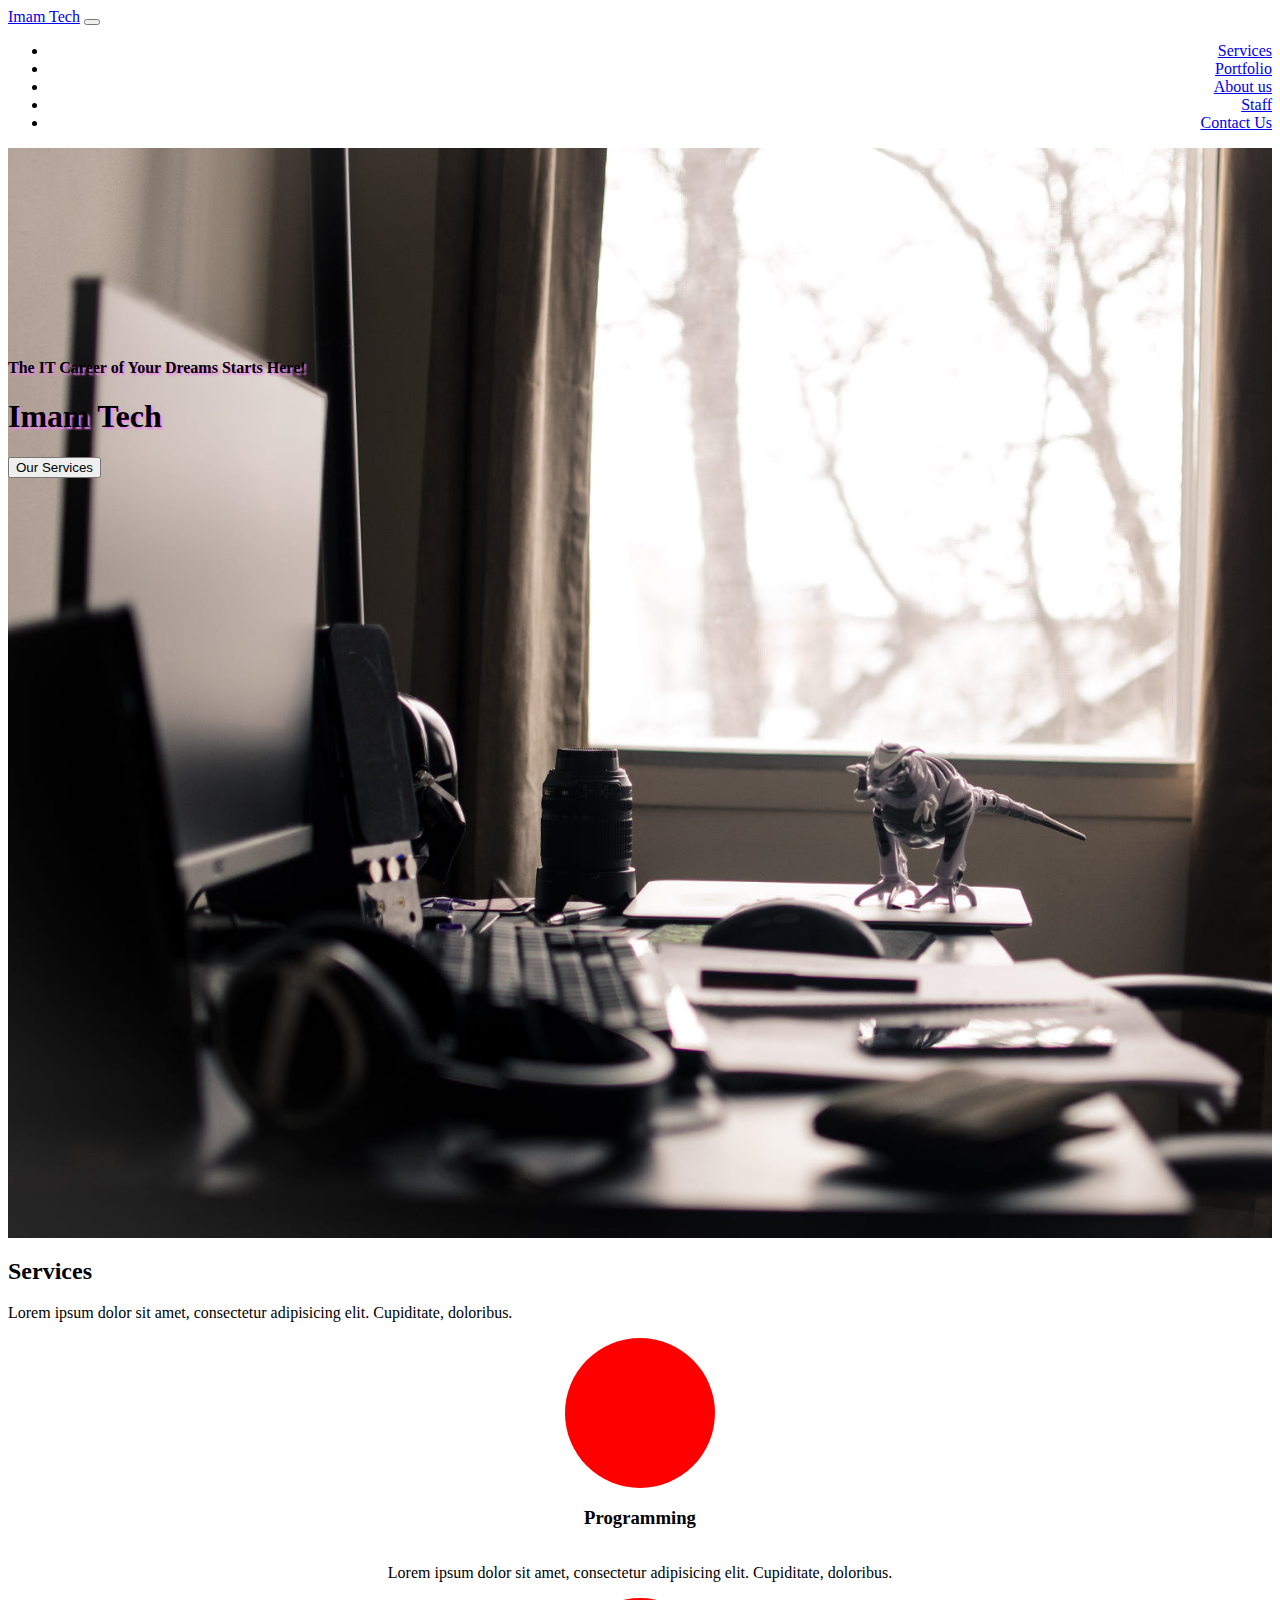
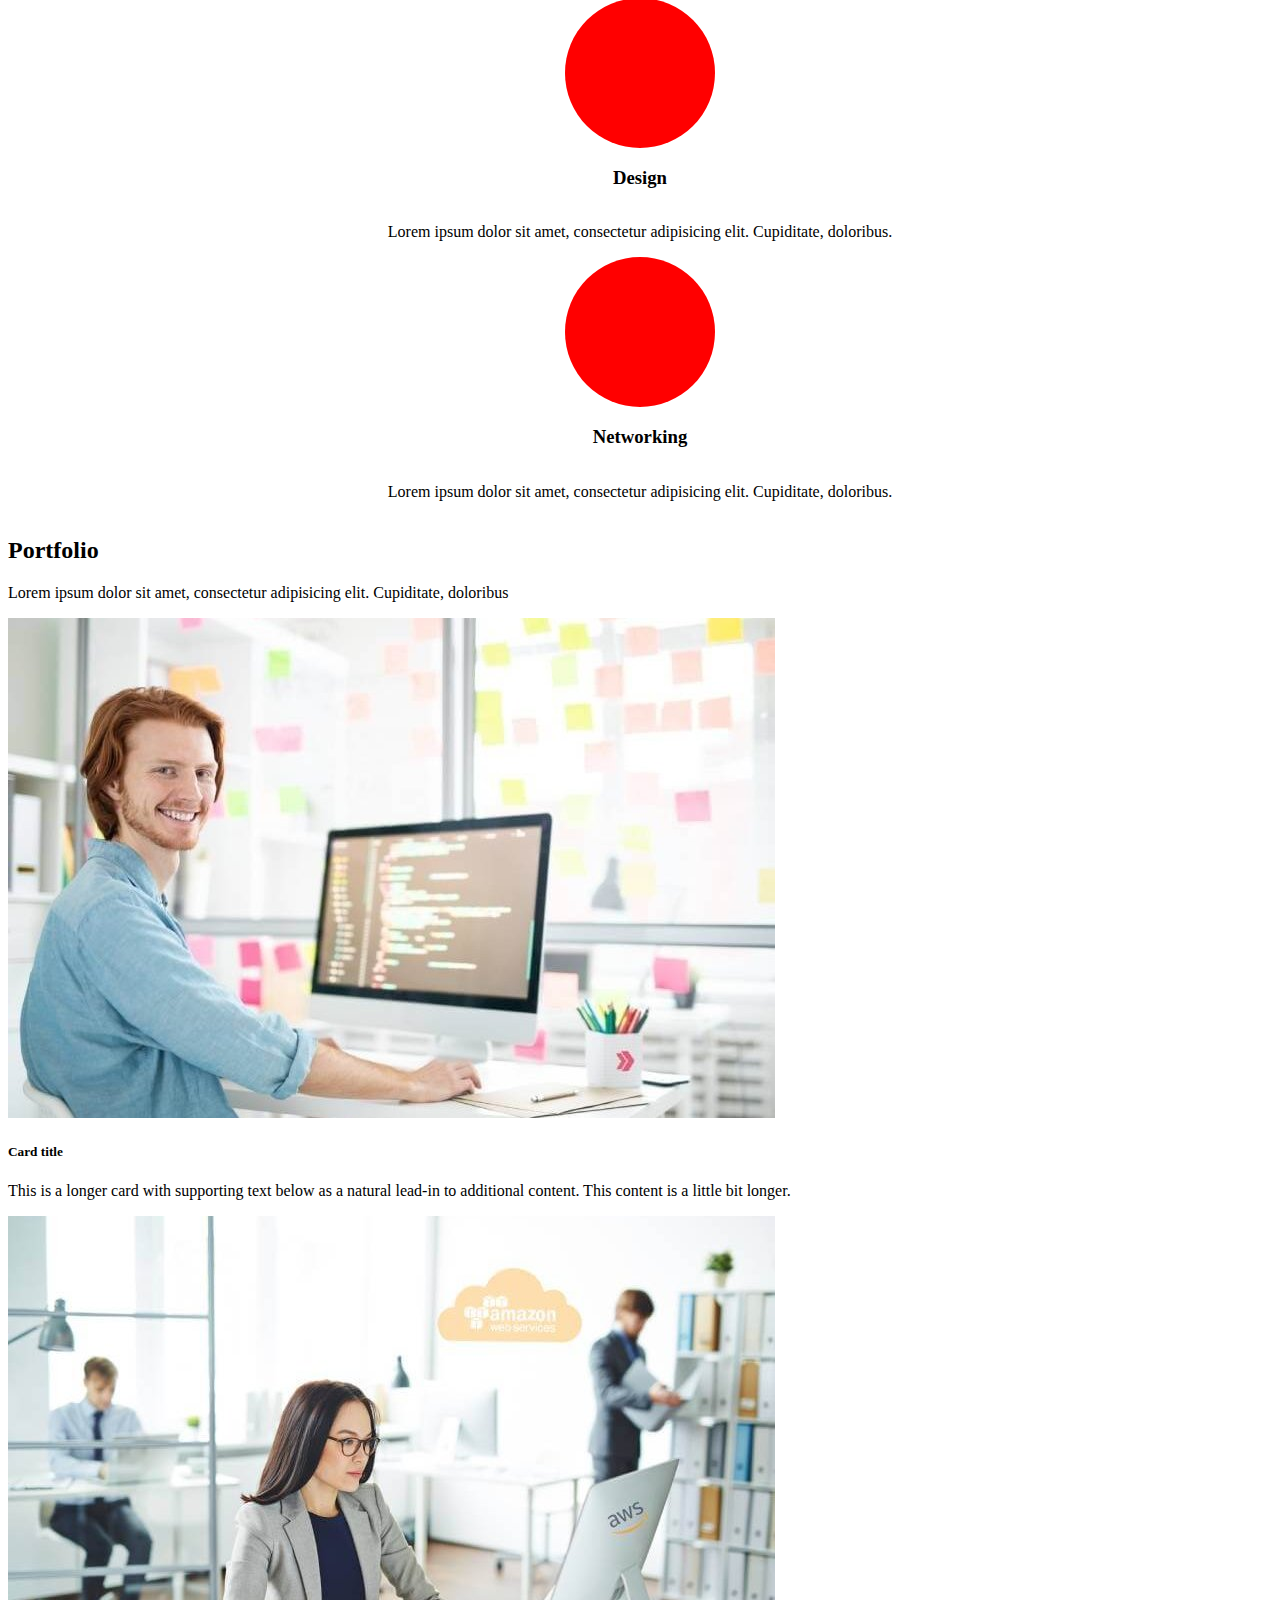
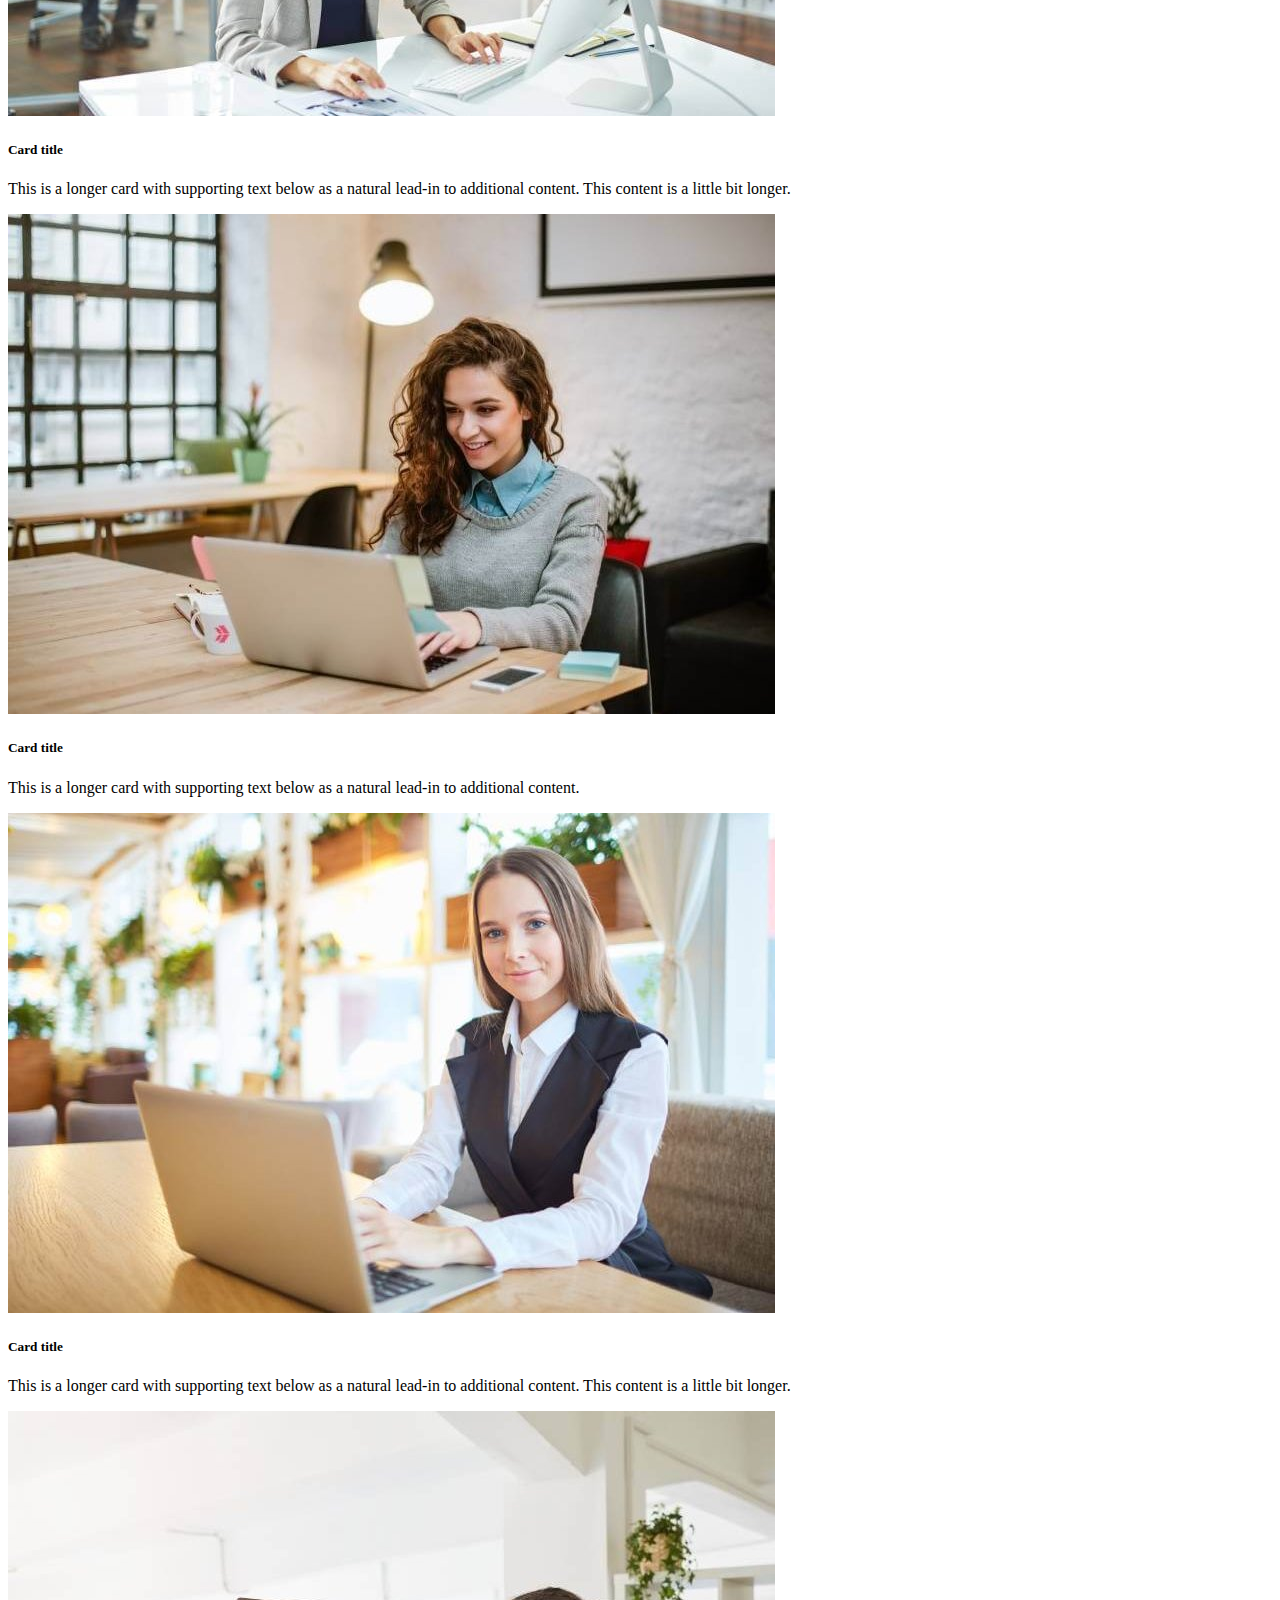
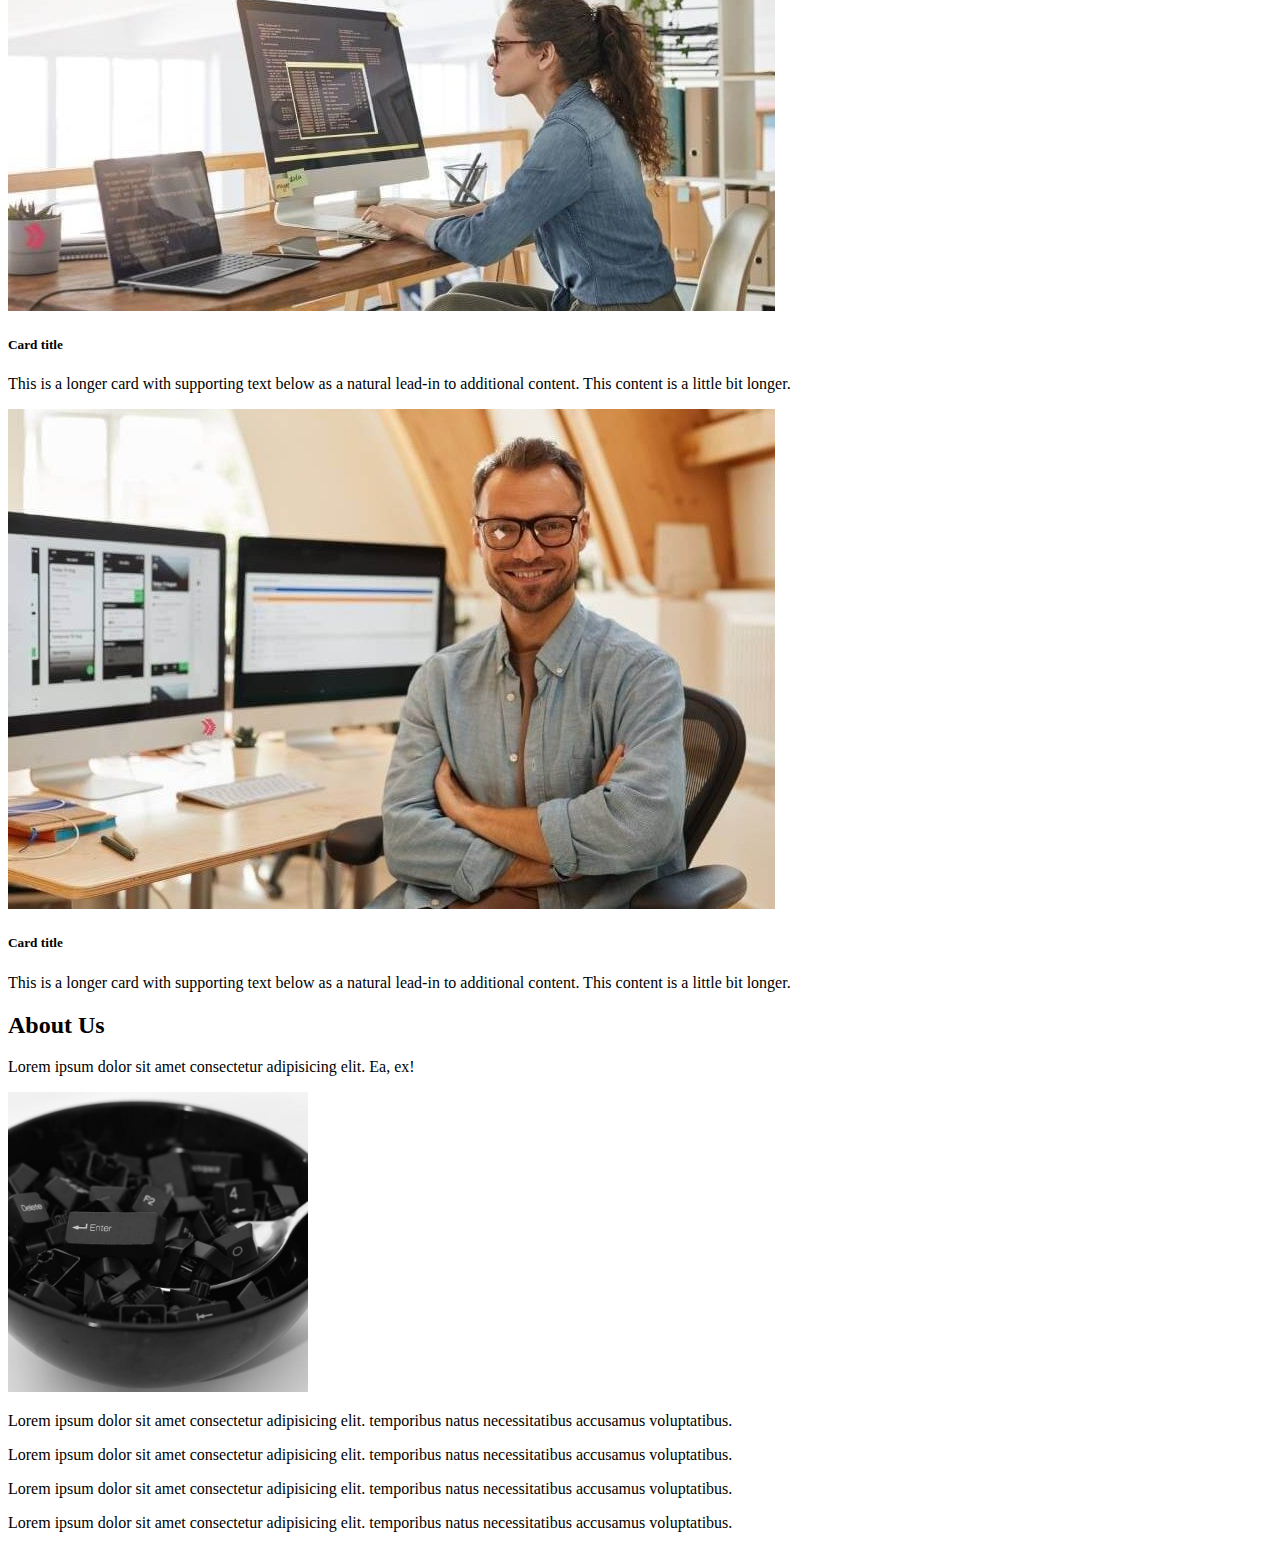
==== bootstrap.html @ b35d10e6 "updated" ====
<!DOCTYPE html>
<html lang="en">
  <head>
    <meta charset="UTF-8" />
    <meta http-equiv="X-UA-Compatible" content="IE=edge" />
    <meta name="viewport" content="width=device-width, initial-scale=1.0" />
    <title>Imam Tech</title>
    <!-- bootstrap link -->
    <link
      href="https://cdn.jsdelivr.net/npm/bootstrap@5.0.0-beta3/dist/css/bootstrap.min.css"
      rel="stylesheet"
      integrity="sha384-eOJMYsd53ii+scO/bJGFsiCZc+5NDVN2yr8+0RDqr0Ql0h+rP48ckxlpbzKgwra6"
      crossorigin="anonymous"
    />
    <!-- fontawesome link -->
    <link
      rel="stylesheet"
      href="https://pro.fontawesome.com/releases/v5.10.0/css/all.css"
      integrity="sha384-AYmEC3Yw5cVb3ZcuHtOA93w35dYTsvhLPVnYs9eStHfGJvOvKxVfELGroGkvsg+p"
      crossorigin="anonymous"
    />
    <link rel="stylesheet" href="style.css" />
  </head>
  <body>
    <!-- navbar -->
    <nav
      class="navbar navbar-expand-lg navbar-dark bg-dark shadow-lg fixed-top"
    >
      <div class="container">
        <a class="navbar-brand" href="#">Imam Tech</a>
        <button
          class="navbar-toggler"
          type="button"
          data-bs-toggle="collapse"
          data-bs-target="#navbarText"
          aria-controls="navbarText"
          aria-expanded="false"
          aria-label="Toggle navigation"
        >
          <span class="navbar-toggler-icon"></span>
        </button>
        <div class="collapse navbar-collapse text-right" id="navbarText">
          <ul class="navbar-nav ms-auto mb-2 mb-lg-0">
            <li class="nav-item">
              <a class="nav-link" href="#services">Services</a>
            </li>
            <li class="nav-item">
              <a class="nav-link" href="#portfolio">Portfolio</a>
            </li>
            <li class="nav-item">
              <a class="nav-link" href="#aboutus">About us</a>
            </li>
            <li class="nav-item">
              <a class="nav-link" href="#staff">Staff</a>
            </li>
            <li class="nav-item">
              <a class="nav-link" href="#contact">Contact Us</a>
            </li>
          </ul>
        </div>
      </div>
    </nav>

    <!-- main section -->
    <div class="container-fluid main-page">
      <div class="container text-center">
        <h4 class="display-6">The IT Career of Your Dreams Starts Here!</h4>
        <h1 class="display-1">Imam Tech</h1>
        <a href="#services">
          <button type="button" class="btn btn-danger">Our Services</button>
        </a>
      </div>
    </div>

    <!-- services -->
    <div class="container-fluid pb-5 pt-5">
      <div class="container text-center">
        <h2 class="display-2" id="services">Services</h2>
        <p>
          Lorem ipsum dolor sit amet, consectetur adipisicing elit. Cupiditate,
          doloribus.
        </p>

        <div class="row pt-4">
          <div class="col-md-4 centered">
            <span class="circle"><i class="fas fa-code fa-5x"></i> </span>
            <h3 class="pt-4">Programming</h3>
            <p>
              Lorem ipsum dolor sit amet, consectetur adipisicing elit.
              Cupiditate, doloribus.
            </p>
          </div>
          <div class="col-md-4 centered">
            <span class="circle"><i class="fas fa-palette fa-5x"></i> </span>
            <h3 class="pt-4">Design</h3>
            <p>
              Lorem ipsum dolor sit amet, consectetur adipisicing elit.
              Cupiditate, doloribus.
            </p>
          </div>
          <div class="col-md-4 centered">
            <span class="circle"
              ><i class="fas fa-network-wired fa-5x"></i>
            </span>
            <h3 class="pt-4">Networking</h3>
            <p>
              Lorem ipsum dolor sit amet, consectetur adipisicing elit.
              Cupiditate, doloribus.
            </p>
          </div>
        </div>
      </div>
    </div>
    <!-- portfolio -->
    <div class="container-fluid pt-5 pb-5 bg-light">
    <div class="container text-center">
        <h2 class="display-3">Portfolio</h2>
        <p>Lorem ipsum dolor sit amet, consectetur adipisicing elit.
            Cupiditate, doloribus</p>
        
      <div class="row row-cols-1 row-cols-md-3 g-4">
        <div class="col">
          <div class="card">
            <img src="./img/project1.png" class="card-img-top" alt="..." />
            <div class="card-body">
              <h5 class="card-title">Card title</h5>
              <p class="card-text">
                This is a longer card with supporting text below as a natural
                lead-in to additional content. This content is a little bit
                longer.
              </p>
            </div>
          </div>
        </div>
        <div class="col">
          <div class="card">
            <img src="./img/project2.png" class="card-img-top" alt="..." />
            <div class="card-body">
              <h5 class="card-title">Card title</h5>
              <p class="card-text">
                This is a longer card with supporting text below as a natural
                lead-in to additional content. This content is a little bit
                longer.
              </p>
            </div>
          </div>
        </div>
        <div class="col">
          <div class="card">
            <img src="./img/project3.png" class="card-img-top" alt="..." />
            <div class="card-body">
              <h5 class="card-title">Card title</h5>
              <p class="card-text">
                This is a longer card with supporting text below as a natural
                lead-in to additional content.
              </p>
            </div>
          </div>
        </div>
        <div class="col">
          <div class="card">
            <img src="./img/project4.png" class="card-img-top" alt="..." />
            <div class="card-body">
              <h5 class="card-title">Card title</h5>
              <p class="card-text">
                This is a longer card with supporting text below as a natural
                lead-in to additional content. This content is a little bit
                longer.
              </p>
            </div>
          </div>
        </div>
        <div class="col">
          <div class="card">
            <img src="./img/project5.png" class="card-img-top" alt="..." />
            <div class="card-body">
              <h5 class="card-title">Card title</h5>
              <p class="card-text">
                This is a longer card with supporting text below as a natural
                lead-in to additional content. This content is a little bit
                longer.
              </p>
            </div>
          </div>
        </div>
        <div class="col">
          <div class="card">
            <img src="./img/project6.png" class="card-img-top" alt="..." />
            <div class="card-body">
              <h5 class="card-title">Card title</h5>
              <p class="card-text">
                This is a longer card with supporting text below as a natural
                lead-in to additional content. This content is a little bit
                longer.
              </p>
            </div>
          </div>
        </div>
      </div>
    </div>
    <!-- About Us -->
    <div class="container-fluid">
        <div class="container">
            <h2 class="text-center">About Us</h2>
            <p class="text-center">Lorem ipsum dolor sit amet consectetur adipisicing elit. Ea, ex!</p>
    <div class="clearfix">
        <img src="./img/aboutus.png" class="col-md-6 float-md-end about-img" width="300px" height="300px" alt="...">
        <p class="card-text">Lorem ipsum dolor sit amet consectetur adipisicing elit.
             temporibus natus necessitatibus accusamus voluptatibus.</p>
        <p class="card-text">Lorem ipsum dolor sit amet consectetur adipisicing elit.
                temporibus natus necessitatibus accusamus voluptatibus.</p>
        <p class="card-text">Lorem ipsum dolor sit amet consectetur adipisicing elit.
                    temporibus natus necessitatibus accusamus voluptatibus.</p>
        <p class="card-text">Lorem ipsum dolor sit amet consectetur adipisicing elit.
                        temporibus natus necessitatibus accusamus voluptatibus.</p>
        
         
        </div>
    </div>
    </div>
    <!-- Staff -->

    <!-- Contact Us -->

    <!-- bootstrap script -->
    <script
      src="https://cdn.jsdelivr.net/npm/bootstrap@5.0.0-beta3/dist/js/bootstrap.bundle.min.js"
      integrity="sha384-JEW9xMcG8R+pH31jmWH6WWP0WintQrMb4s7ZOdauHnUtxwoG2vI5DkLtS3qm9Ekf"
      crossorigin="anonymous"
    ></script>
  </body>
</html>
---- style.css ----
.main-page {
    background-image: url("./img/banner.png");
    background-size: cover;
    background-repeat: no-repeat;
    position: center;
    height: 100vh;
    padding-top: 15%;
    text-shadow: 2px 2px 2px violet;
}
    
.collapse, .navbar-collapse {
    text-align: right;
}

.circle {
    border-radius: 50%;
    background-color: red;
    width: 150px;
    height: 150px;
    display: flex;

    color: white;
    justify-content: center;
    align-items: center;
}

.centered {
    display: flex;
    justify-content: center;
    align-items: center;
    flex-direction: column;
}

.about-img {
    object-fit: cover;
}
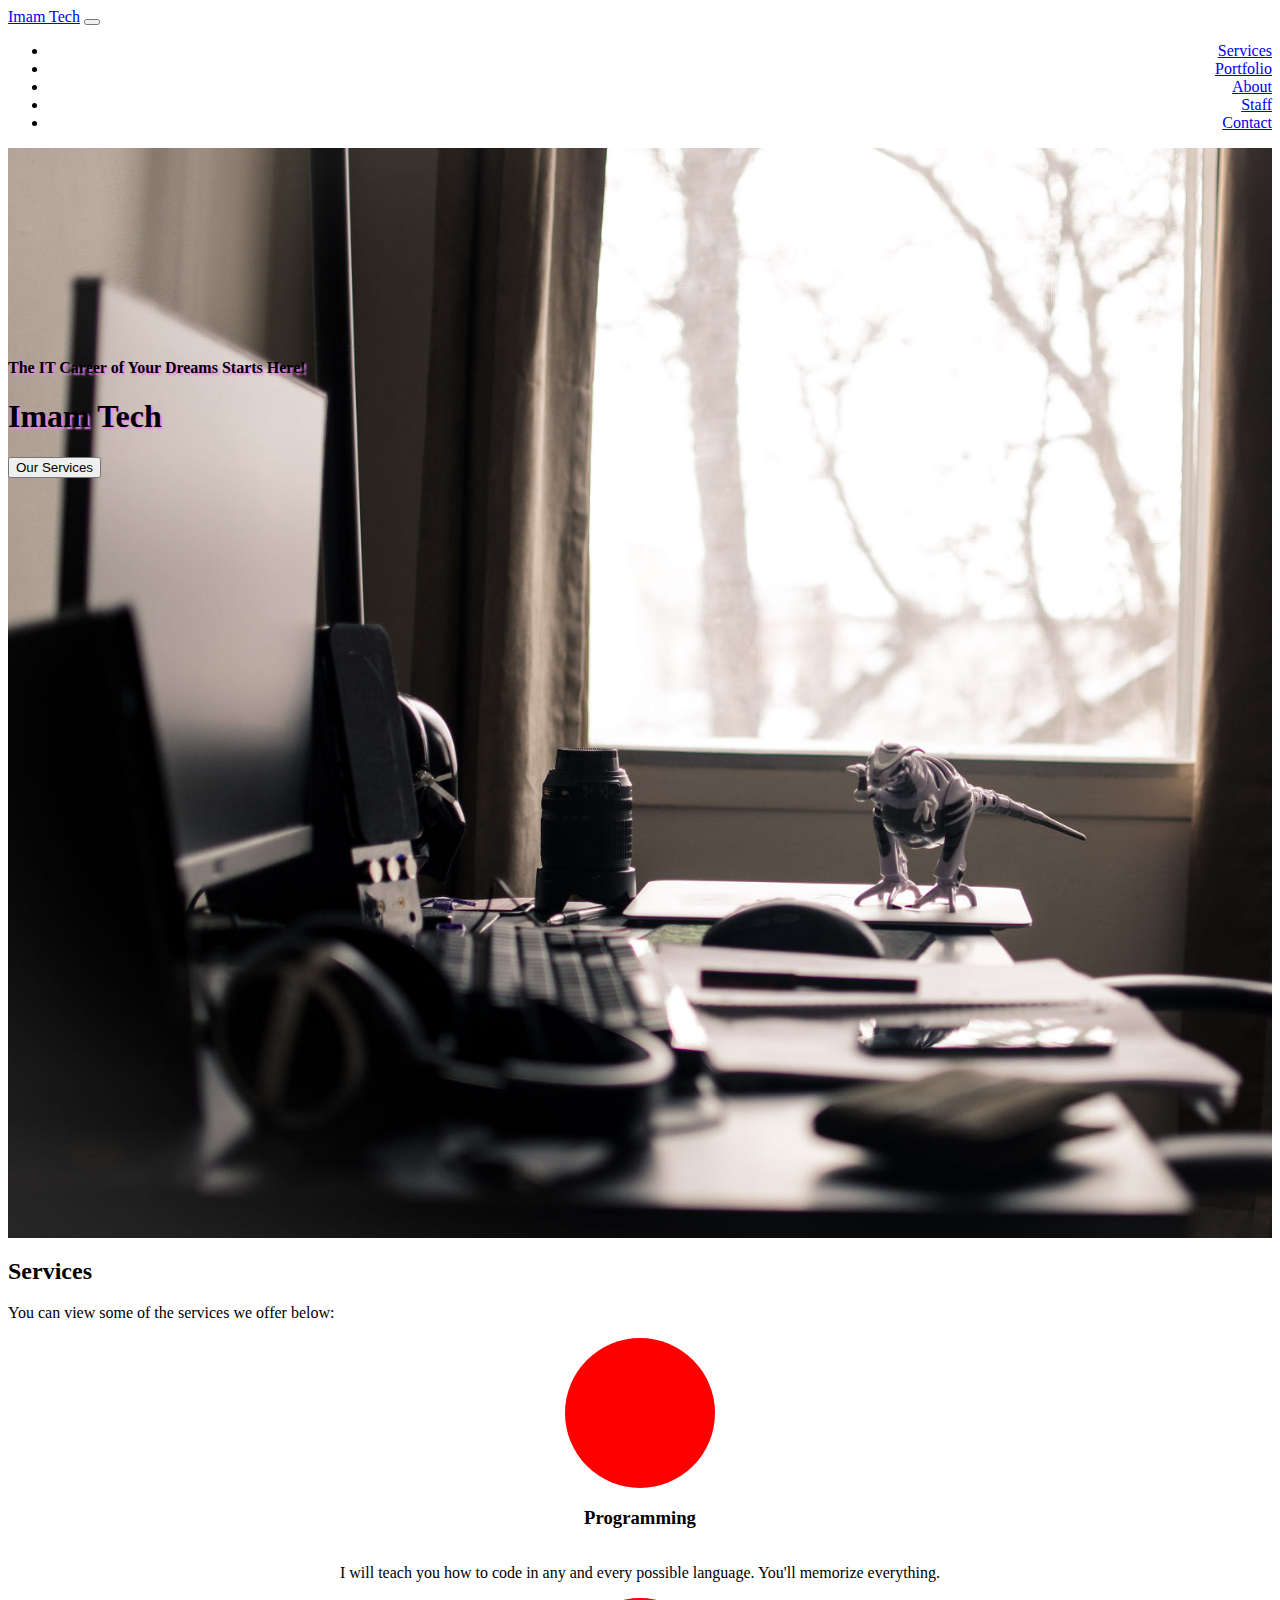
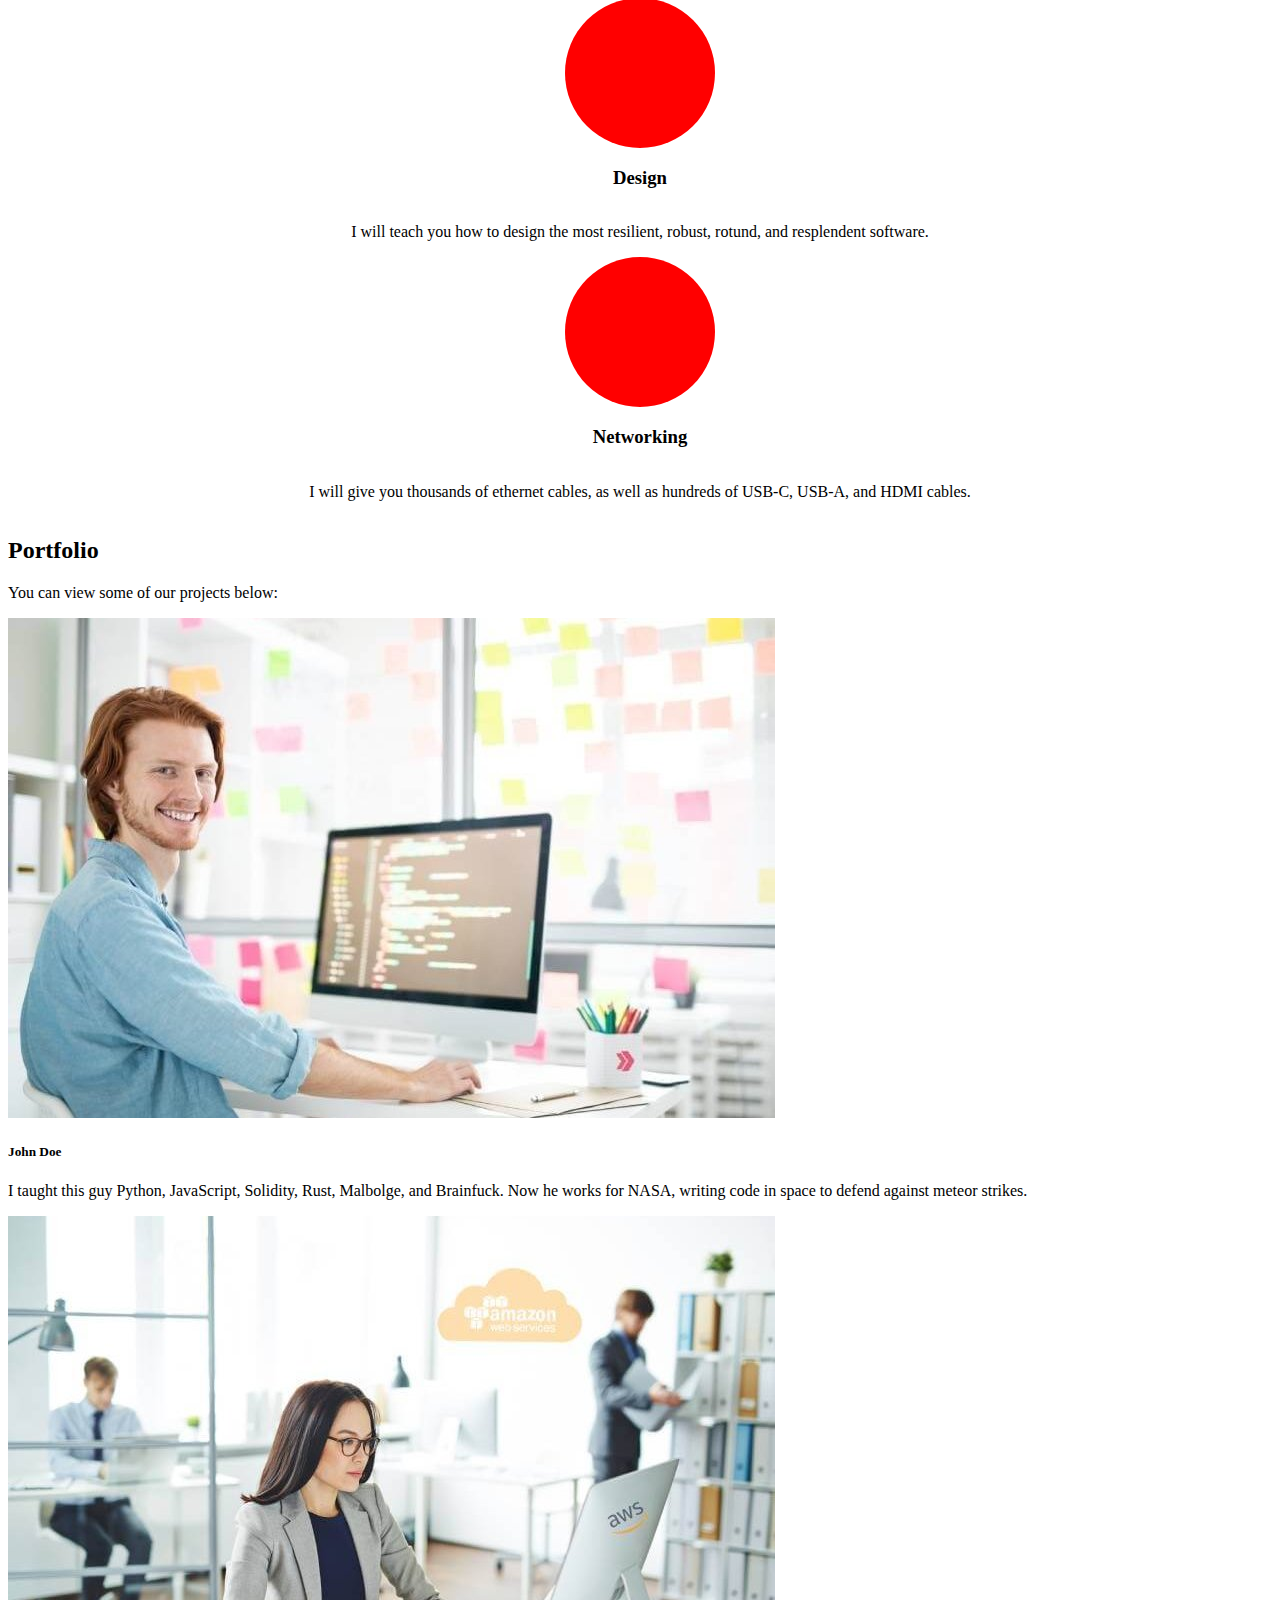
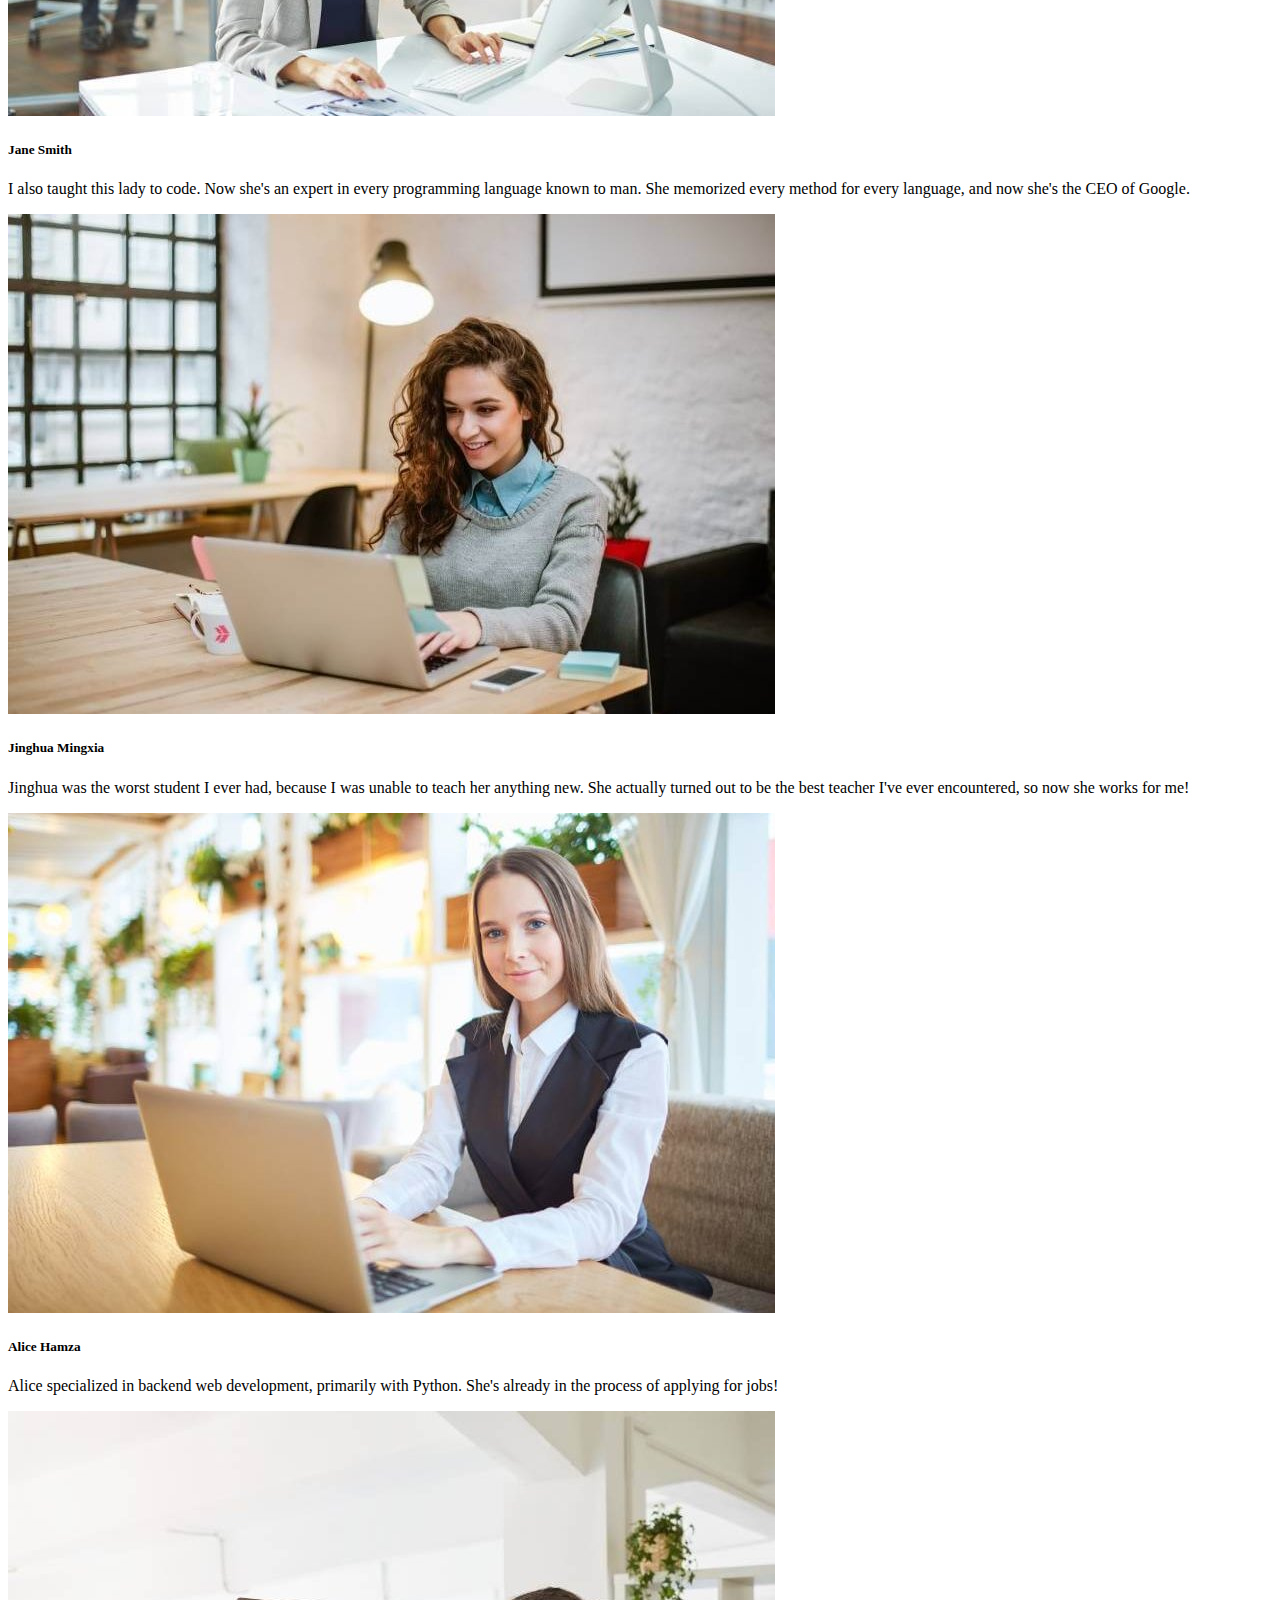
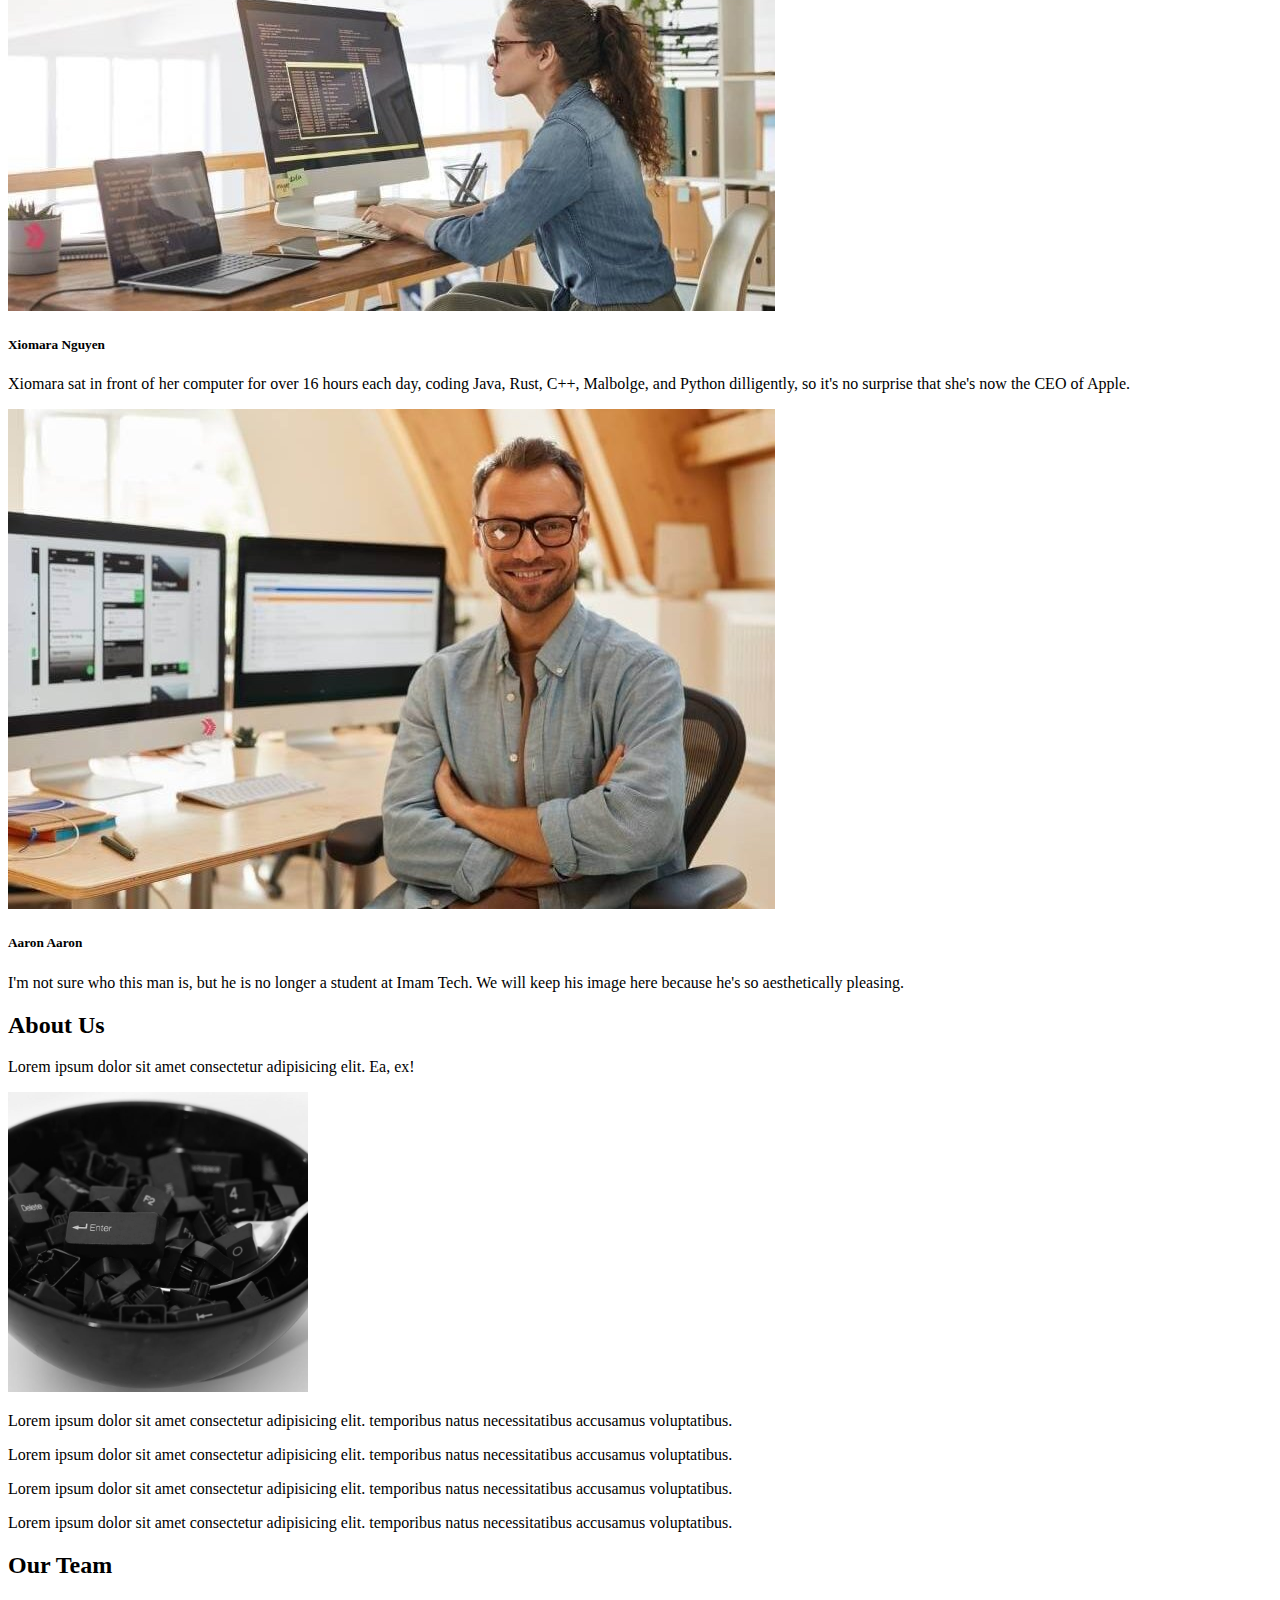
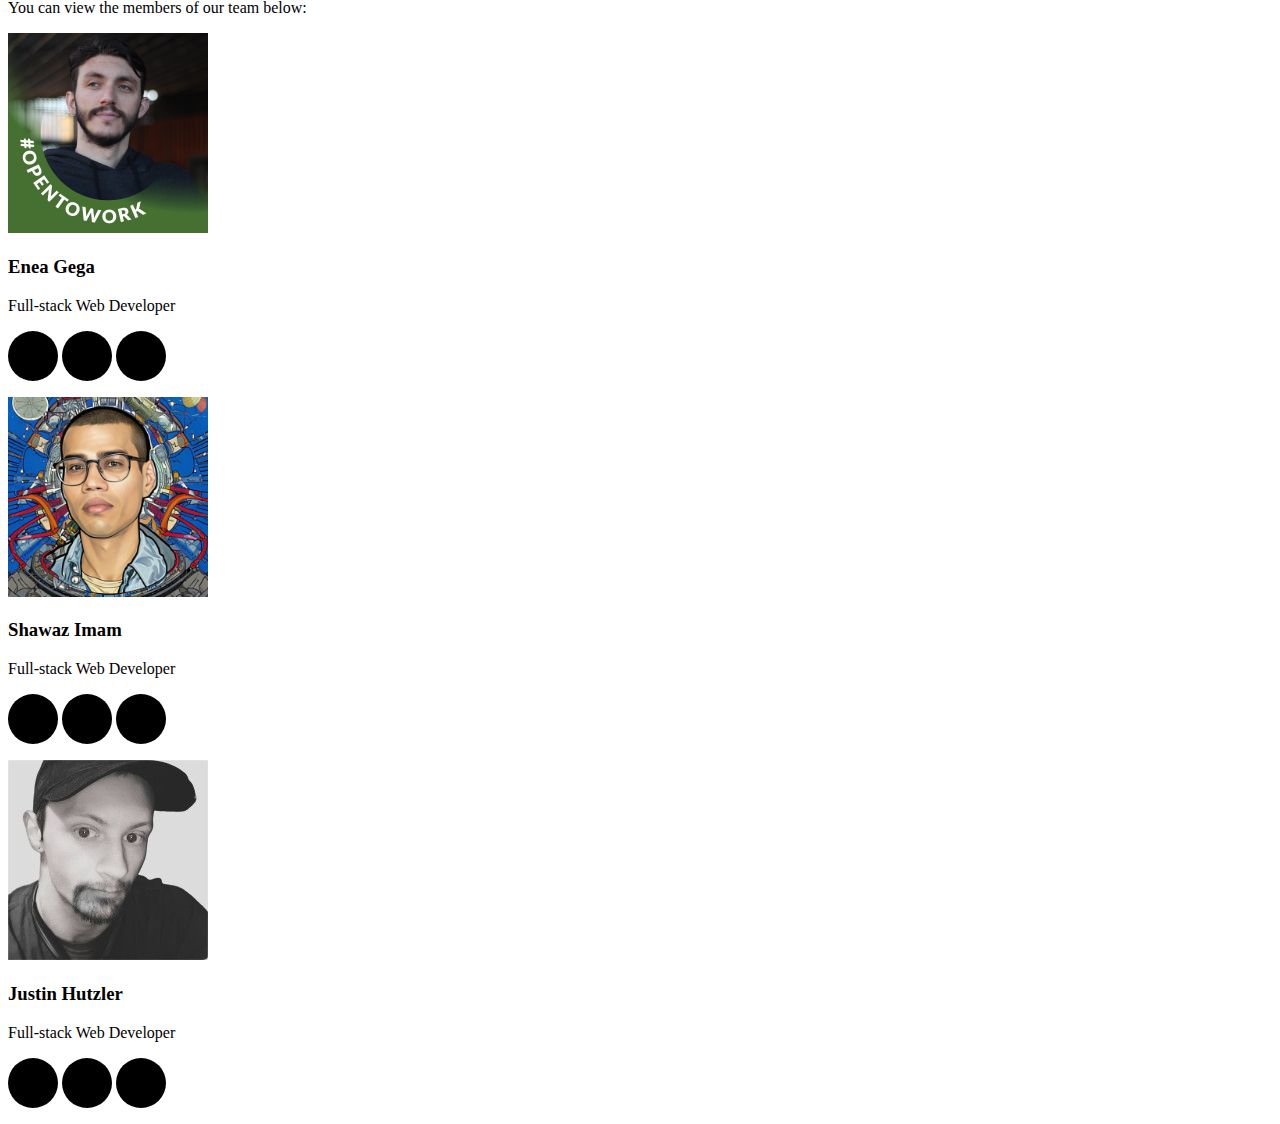
==== commit 4038d801: "almost done" ====
--- a/bootstrap.html
+++ b/bootstrap.html
@@ -11,21 +11,20 @@
       rel="stylesheet"
       integrity="sha384-eOJMYsd53ii+scO/bJGFsiCZc+5NDVN2yr8+0RDqr0Ql0h+rP48ckxlpbzKgwra6"
       crossorigin="anonymous"
-    />
+      />
     <!-- fontawesome link -->
     <link
       rel="stylesheet"
       href="https://pro.fontawesome.com/releases/v5.10.0/css/all.css"
       integrity="sha384-AYmEC3Yw5cVb3ZcuHtOA93w35dYTsvhLPVnYs9eStHfGJvOvKxVfELGroGkvsg+p"
       crossorigin="anonymous"
-    />
+      />
     <link rel="stylesheet" href="style.css" />
   </head>
   <body>
     <!-- navbar -->
     <nav
-      class="navbar navbar-expand-lg navbar-dark bg-dark shadow-lg fixed-top"
-    >
+      class="navbar navbar-expand-lg navbar-dark bg-dark shadow-lg fixed-top">
       <div class="container">
         <a class="navbar-brand" href="#">Imam Tech</a>
         <button
@@ -35,8 +34,7 @@
           data-bs-target="#navbarText"
           aria-controls="navbarText"
           aria-expanded="false"
-          aria-label="Toggle navigation"
-        >
+          aria-label="Toggle navigation">
           <span class="navbar-toggler-icon"></span>
         </button>
         <div class="collapse navbar-collapse text-right" id="navbarText">
@@ -48,13 +46,13 @@
               <a class="nav-link" href="#portfolio">Portfolio</a>
             </li>
             <li class="nav-item">
-              <a class="nav-link" href="#aboutus">About us</a>
-            </li>
-            <li class="nav-item">
-              <a class="nav-link" href="#staff">Staff</a>
-            </li>
-            <li class="nav-item">
-              <a class="nav-link" href="#contact">Contact Us</a>
+              <a class="nav-link" href="#about">About</a>
+            </li>
+            <li class="nav-item">
+              <a class="nav-link" href="#remove-underline">Staff</a>
+            </li>
+            <li class="nav-item">
+              <a class="nav-link" href="#contact">Contact</a>
             </li>
           </ul>
         </div>
@@ -73,12 +71,11 @@
     </div>
 
     <!-- services -->
-    <div class="container-fluid pb-5 pt-5">
+    <div  id="services" class="container-fluid pb-5 pt-5">
       <div class="container text-center">
-        <h2 class="display-2" id="services">Services</h2>
+        <h2 class="display-2">Services</h2>
         <p>
-          Lorem ipsum dolor sit amet, consectetur adipisicing elit. Cupiditate,
-          doloribus.
+          You can view some of the services we offer below:
         </p>
 
         <div class="row pt-4">
@@ -86,147 +83,188 @@
             <span class="circle"><i class="fas fa-code fa-5x"></i> </span>
             <h3 class="pt-4">Programming</h3>
             <p>
-              Lorem ipsum dolor sit amet, consectetur adipisicing elit.
-              Cupiditate, doloribus.
+              I will teach you how to code in any and every possible language.
+              You'll memorize everything.
             </p>
           </div>
           <div class="col-md-4 centered">
             <span class="circle"><i class="fas fa-palette fa-5x"></i> </span>
             <h3 class="pt-4">Design</h3>
             <p>
-              Lorem ipsum dolor sit amet, consectetur adipisicing elit.
-              Cupiditate, doloribus.
+              I will teach you how to design the most resilient, robust, rotund,
+              and resplendent software.
             </p>
           </div>
           <div class="col-md-4 centered">
-            <span class="circle"
-              ><i class="fas fa-network-wired fa-5x"></i>
+            <span class="circle"><i class="fas fa-network-wired fa-5x"></i>
             </span>
             <h3 class="pt-4">Networking</h3>
             <p>
-              Lorem ipsum dolor sit amet, consectetur adipisicing elit.
-              Cupiditate, doloribus.
+              I will give you thousands of ethernet cables, as well as hundreds
+              of USB-C, USB-A, and HDMI cables.
             </p>
           </div>
         </div>
       </div>
     </div>
     <!-- portfolio -->
-    <div class="container-fluid pt-5 pb-5 bg-light">
-    <div class="container text-center">
+    <div id="portfolio" class="container-fluid pt-5 pb-5 bg-light">
+      <div class="container text-center">
         <h2 class="display-3">Portfolio</h2>
-        <p>Lorem ipsum dolor sit amet, consectetur adipisicing elit.
-            Cupiditate, doloribus</p>
-        
-      <div class="row row-cols-1 row-cols-md-3 g-4">
-        <div class="col">
-          <div class="card">
-            <img src="./img/project1.png" class="card-img-top" alt="..." />
-            <div class="card-body">
-              <h5 class="card-title">Card title</h5>
-              <p class="card-text">
-                This is a longer card with supporting text below as a natural
-                lead-in to additional content. This content is a little bit
-                longer.
-              </p>
-            </div>
-          </div>
-        </div>
-        <div class="col">
-          <div class="card">
-            <img src="./img/project2.png" class="card-img-top" alt="..." />
-            <div class="card-body">
-              <h5 class="card-title">Card title</h5>
-              <p class="card-text">
-                This is a longer card with supporting text below as a natural
-                lead-in to additional content. This content is a little bit
-                longer.
-              </p>
-            </div>
-          </div>
-        </div>
-        <div class="col">
-          <div class="card">
-            <img src="./img/project3.png" class="card-img-top" alt="..." />
-            <div class="card-body">
-              <h5 class="card-title">Card title</h5>
-              <p class="card-text">
-                This is a longer card with supporting text below as a natural
-                lead-in to additional content.
-              </p>
-            </div>
-          </div>
-        </div>
-        <div class="col">
-          <div class="card">
-            <img src="./img/project4.png" class="card-img-top" alt="..." />
-            <div class="card-body">
-              <h5 class="card-title">Card title</h5>
-              <p class="card-text">
-                This is a longer card with supporting text below as a natural
-                lead-in to additional content. This content is a little bit
-                longer.
-              </p>
-            </div>
-          </div>
-        </div>
-        <div class="col">
-          <div class="card">
-            <img src="./img/project5.png" class="card-img-top" alt="..." />
-            <div class="card-body">
-              <h5 class="card-title">Card title</h5>
-              <p class="card-text">
-                This is a longer card with supporting text below as a natural
-                lead-in to additional content. This content is a little bit
-                longer.
-              </p>
-            </div>
-          </div>
-        </div>
-        <div class="col">
-          <div class="card">
-            <img src="./img/project6.png" class="card-img-top" alt="..." />
-            <div class="card-body">
-              <h5 class="card-title">Card title</h5>
-              <p class="card-text">
-                This is a longer card with supporting text below as a natural
-                lead-in to additional content. This content is a little bit
-                longer.
-              </p>
+        <p>You can view some of our projects below:</p>
+
+        <div class="row row-cols-1 row-cols-md-3 g-4">
+          <div class="col">
+            <div class="card">
+              <img src="./img/project1.png" class="card-img-top" alt="..." />
+              <div class="card-body">
+                <h5 class="card-title">John Doe</h5>
+                <p class="card-text">
+                  I taught this guy Python, JavaScript, Solidity, Rust,
+                  Malbolge, and Brainfuck. Now he works for NASA, writing code
+                  in space to defend against meteor strikes.
+                </p>
+              </div>
+            </div>
+          </div>
+          <div class="col">
+            <div class="card">
+              <img src="./img/project2.png" class="card-img-top" alt="..." />
+              <div class="card-body">
+                <h5 class="card-title">Jane Smith</h5>
+                <p class="card-text">
+                  I also taught this lady to code. Now she's an expert in every
+                  programming language known to man. She memorized every method
+                  for every language, and now she's the CEO of Google.
+                </p>
+              </div>
+            </div>
+          </div>
+          <div class="col">
+            <div class="card">
+              <img src="./img/project3.png" class="card-img-top" alt="..." />
+              <div class="card-body">
+                <h5 class="card-title">Jinghua Mingxia</h5>
+                <p class="card-text">
+                  Jinghua was the worst student I ever had, because I was unable
+                  to teach her anything new. She actually turned out to be the
+                  best teacher I've ever encountered, so now she works for me!
+                </p>
+              </div>
+            </div>
+          </div>
+          <div class="col">
+            <div class="card">
+              <img src="./img/project4.png" class="card-img-top" alt="..." />
+              <div class="card-body">
+                <h5 class="card-title">Alice Hamza</h5>
+                <p class="card-text">
+                  Alice specialized in backend web development, primarily with
+                  Python. She's already in the process of applying for jobs!
+                </p>
+              </div>
+            </div>
+          </div>
+          <div class="col">
+            <div class="card">
+              <img src="./img/project5.png" class="card-img-top" alt="..." />
+              <div class="card-body">
+                <h5 class="card-title">Xiomara Nguyen</h5>
+                <p class="card-text">
+                  Xiomara sat in front of her computer for over 16 hours each
+                  day, coding Java, Rust, C++, Malbolge, and Python dilligently,
+                  so it's no surprise that she's now the CEO of Apple.
+                </p>
+              </div>
+            </div>
+          </div>
+          <div class="col">
+            <div class="card">
+              <img src="./img/project6.png" class="card-img-top" alt="..." />
+              <div class="card-body">
+                <h5 class="card-title">Aaron Aaron</h5>
+                <p class="card-text">
+                  I'm not sure who this man is, but he is no longer a student at
+                  Imam Tech. We will keep his image here because he's so
+                  aesthetically pleasing.
+                </p>
+              </div>
             </div>
           </div>
         </div>
       </div>
     </div>
     <!-- About Us -->
-    <div class="container-fluid">
-        <div class="container">
-            <h2 class="text-center">About Us</h2>
-            <p class="text-center">Lorem ipsum dolor sit amet consectetur adipisicing elit. Ea, ex!</p>
-    <div class="clearfix">
-        <img src="./img/aboutus.png" class="col-md-6 float-md-end about-img" width="300px" height="300px" alt="...">
-        <p class="card-text">Lorem ipsum dolor sit amet consectetur adipisicing elit.
-             temporibus natus necessitatibus accusamus voluptatibus.</p>
-        <p class="card-text">Lorem ipsum dolor sit amet consectetur adipisicing elit.
-                temporibus natus necessitatibus accusamus voluptatibus.</p>
-        <p class="card-text">Lorem ipsum dolor sit amet consectetur adipisicing elit.
-                    temporibus natus necessitatibus accusamus voluptatibus.</p>
-        <p class="card-text">Lorem ipsum dolor sit amet consectetur adipisicing elit.
-                        temporibus natus necessitatibus accusamus voluptatibus.</p>
-        
-         
-        </div>
-    </div>
+    <div id="about" class="container-fluid">
+      <div class="container">
+        <h2 class="text-center mt-4">About Us</h2>
+        <p class="text-center">Lorem ipsum dolor sit amet consectetur
+          adipisicing elit. Ea, ex!</p>
+        <div class="clearfix">
+          <img src="./img/aboutus.png" class="col-md-6 float-md-end about-img"
+            width="300px" height="300px" alt="...">
+          <p class="card-text">Lorem ipsum dolor sit amet consectetur
+            adipisicing elit.
+            temporibus natus necessitatibus accusamus voluptatibus.</p>
+          <p class="card-text">Lorem ipsum dolor sit amet consectetur
+            adipisicing elit.
+            temporibus natus necessitatibus accusamus voluptatibus.</p>
+          <p class="card-text">Lorem ipsum dolor sit amet consectetur
+            adipisicing elit.
+            temporibus natus necessitatibus accusamus voluptatibus.</p>
+          <p class="card-text">Lorem ipsum dolor sit amet consectetur
+            adipisicing elit.
+            temporibus natus necessitatibus accusamus voluptatibus.</p>
+        </div>
+      </div>
     </div>
     <!-- Staff -->
-
-    <!-- Contact Us -->
-
-    <!-- bootstrap script -->
-    <script
-      src="https://cdn.jsdelivr.net/npm/bootstrap@5.0.0-beta3/dist/js/bootstrap.bundle.min.js"
-      integrity="sha384-JEW9xMcG8R+pH31jmWH6WWP0WintQrMb4s7ZOdauHnUtxwoG2vI5DkLtS3qm9Ekf"
-      crossorigin="anonymous"
-    ></script>
-  </body>
-</html>
+    <div id="remove-underline" class="container-fluid text-center">
+      <div class="container bg-light">
+        <h2 class="mt-4 pt-4">Our Team</h2>
+        <p>You can view the members of our team below:</p>
+
+        <div class="row pt-4 gx-4 gy-4">
+          <div class="col-md-4 text-center team">
+            <img class="rounded-circle mb-3" height="200px" width="200px"
+              src="./img/enea.jpeg" alt="Enea Gega">
+            <h3>Enea Gega</h3>
+            <p>Full-stack Web Developer</p>
+            <p>
+              <a href="#" class="social"><i class="fab fa-twitter"></i></a>
+              <a href="#" class="social"><i class="fab fa-facebook-f"></i></a>
+              <a href="#" class="social"><i class="fab fa-linkedin-in"></i></a>
+            </p>
+          </div>
+          <div class="col-md-4 text-center team">
+            <img class="rounded-circle mb-3" height="200px" width="200px"
+              src="./img/astro.jpg" alt="Shawaz Imam">
+            <h3>Shawaz Imam</h3>
+            <p>Full-stack Web Developer</p>
+            <p>
+              <a href="https://www.twitter.com" target="_blank" class="social"><i class="fab fa-twitter"></i></a>
+              <a href="https://www.facebook.com/groups/ElonMusk/" target="_blank" class="social"><i class="fab fa-facebook-f"></i></a>
+              <a href="https://www.linkedin.com/in/shawazai/" target="_blank" class="social"><i class="fab fa-linkedin-in"></i></a>
+            </div>
+            <div class="col-md-4 text-center team">
+              <img class="rounded-circle mb-3" height="200px" width="200px"
+                src="./img/justin.jpeg" alt="Justin">
+              <h3>Justin Hutzler</h3>
+              <p>Full-stack Web Developer</p>
+              <p>
+                <a href="#" class="social"><i class="fab fa-twitter"></i></a>
+                <a href="#" class="social"><i class="fab fa-facebook-f"></i></a>
+                <a href="#" class="social"><i class="fab fa-linkedin-in"></i></a>
+              </div>
+            </div>
+          </div>
+        </div>
+        <!-- Contact Us -->
+
+        <!-- bootstrap script -->
+        <script
+          src="https://cdn.jsdelivr.net/npm/bootstrap@5.0.0-beta3/dist/js/bootstrap.bundle.min.js"
+          integrity="sha384-JEW9xMcG8R+pH31jmWH6WWP0WintQrMb4s7ZOdauHnUtxwoG2vI5DkLtS3qm9Ekf"
+          crossorigin="anonymous"></script>
+      </body>
+    </html>
--- a/style.css
+++ b/style.css
@@ -18,7 +18,6 @@
     width: 150px;
     height: 150px;
     display: flex;
-
     color: white;
     justify-content: center;
     align-items: center;
@@ -33,4 +32,25 @@
 
 .about-img {
     object-fit: cover;
+}
+
+.social {
+    display: inline-flex;
+    justify-content: center;
+    align-items: center;
+    background-color: black;
+    color: white;
+    border-radius: 50%;
+    width: 50px;
+    height: 50px;
+    
+}
+
+#remove-underline a {
+    text-decoration: none;
+}
+
+#about {
+    scroll-margin-top: 80px;
+/* The "about" anchor link is scrolling slightly too far down the page. This seems to be the most efficient solution that doesn't require me to search google for longer than 30 seconds. */
 }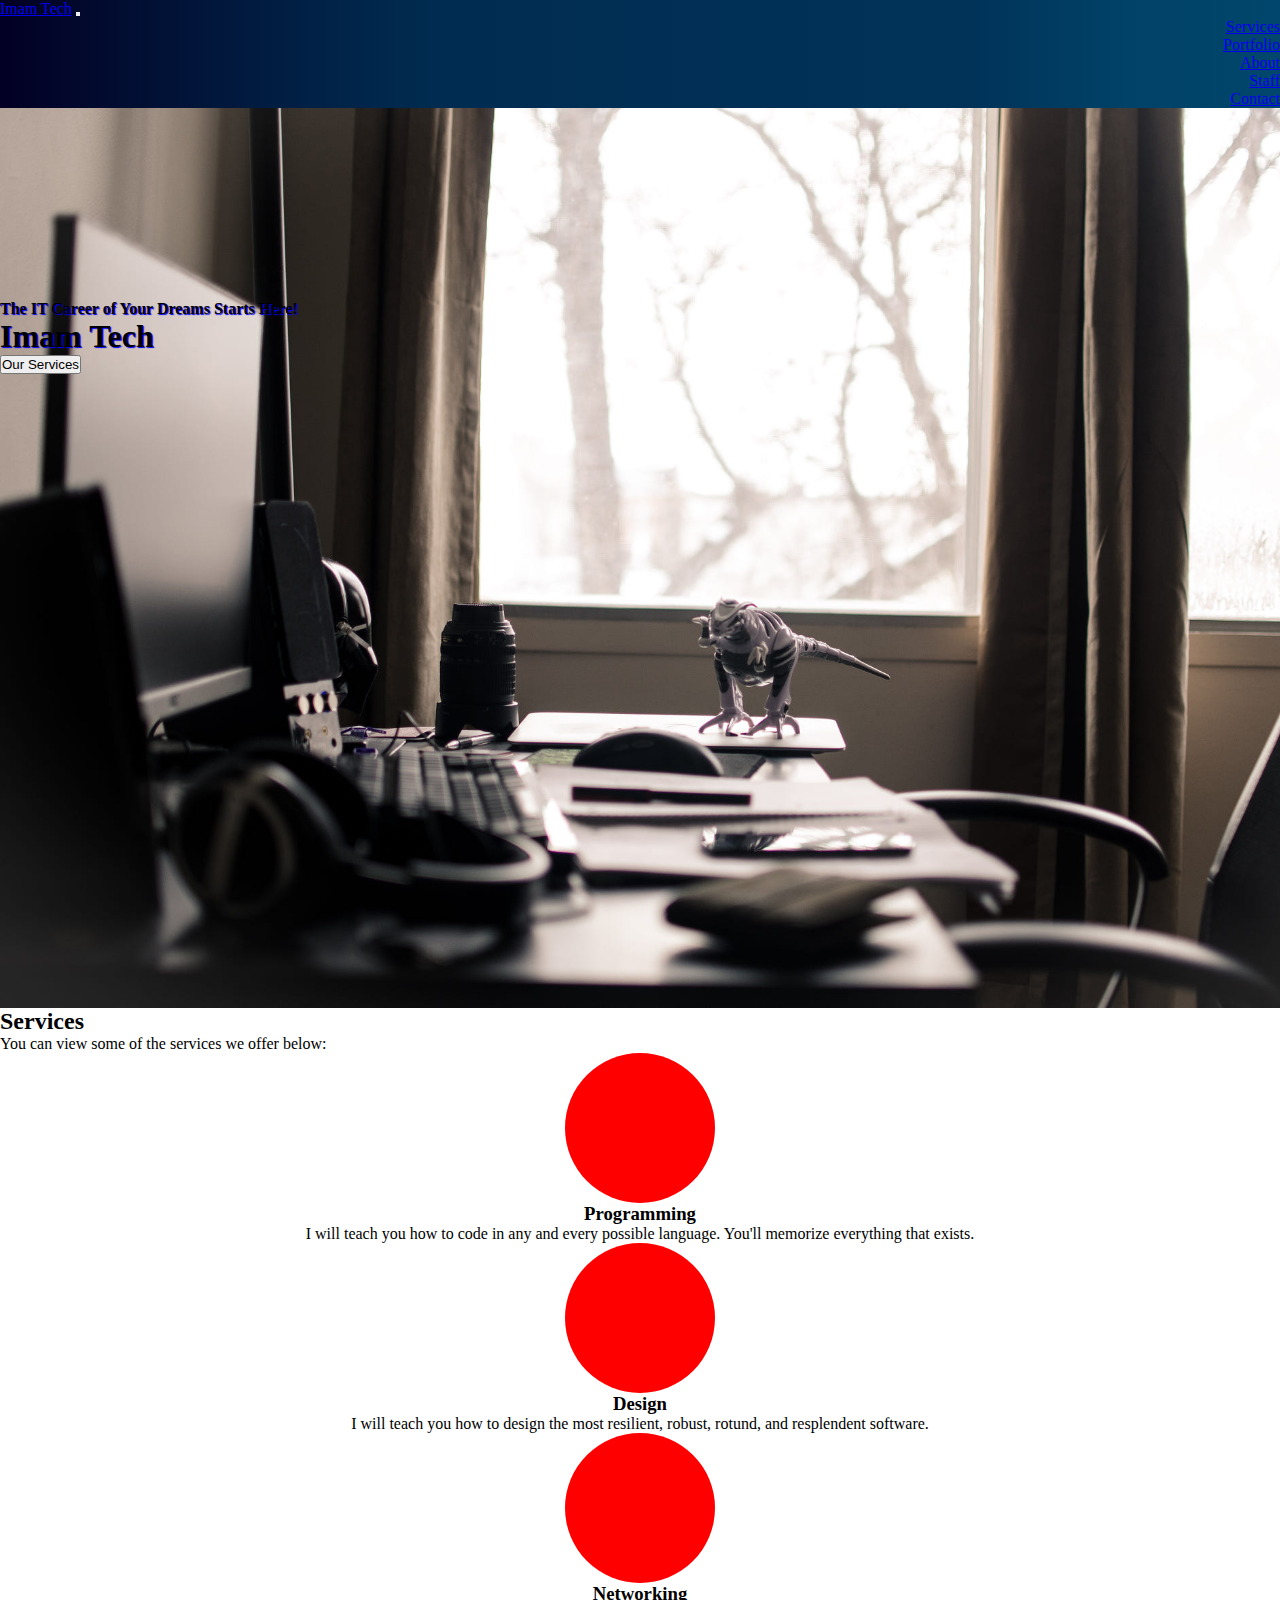
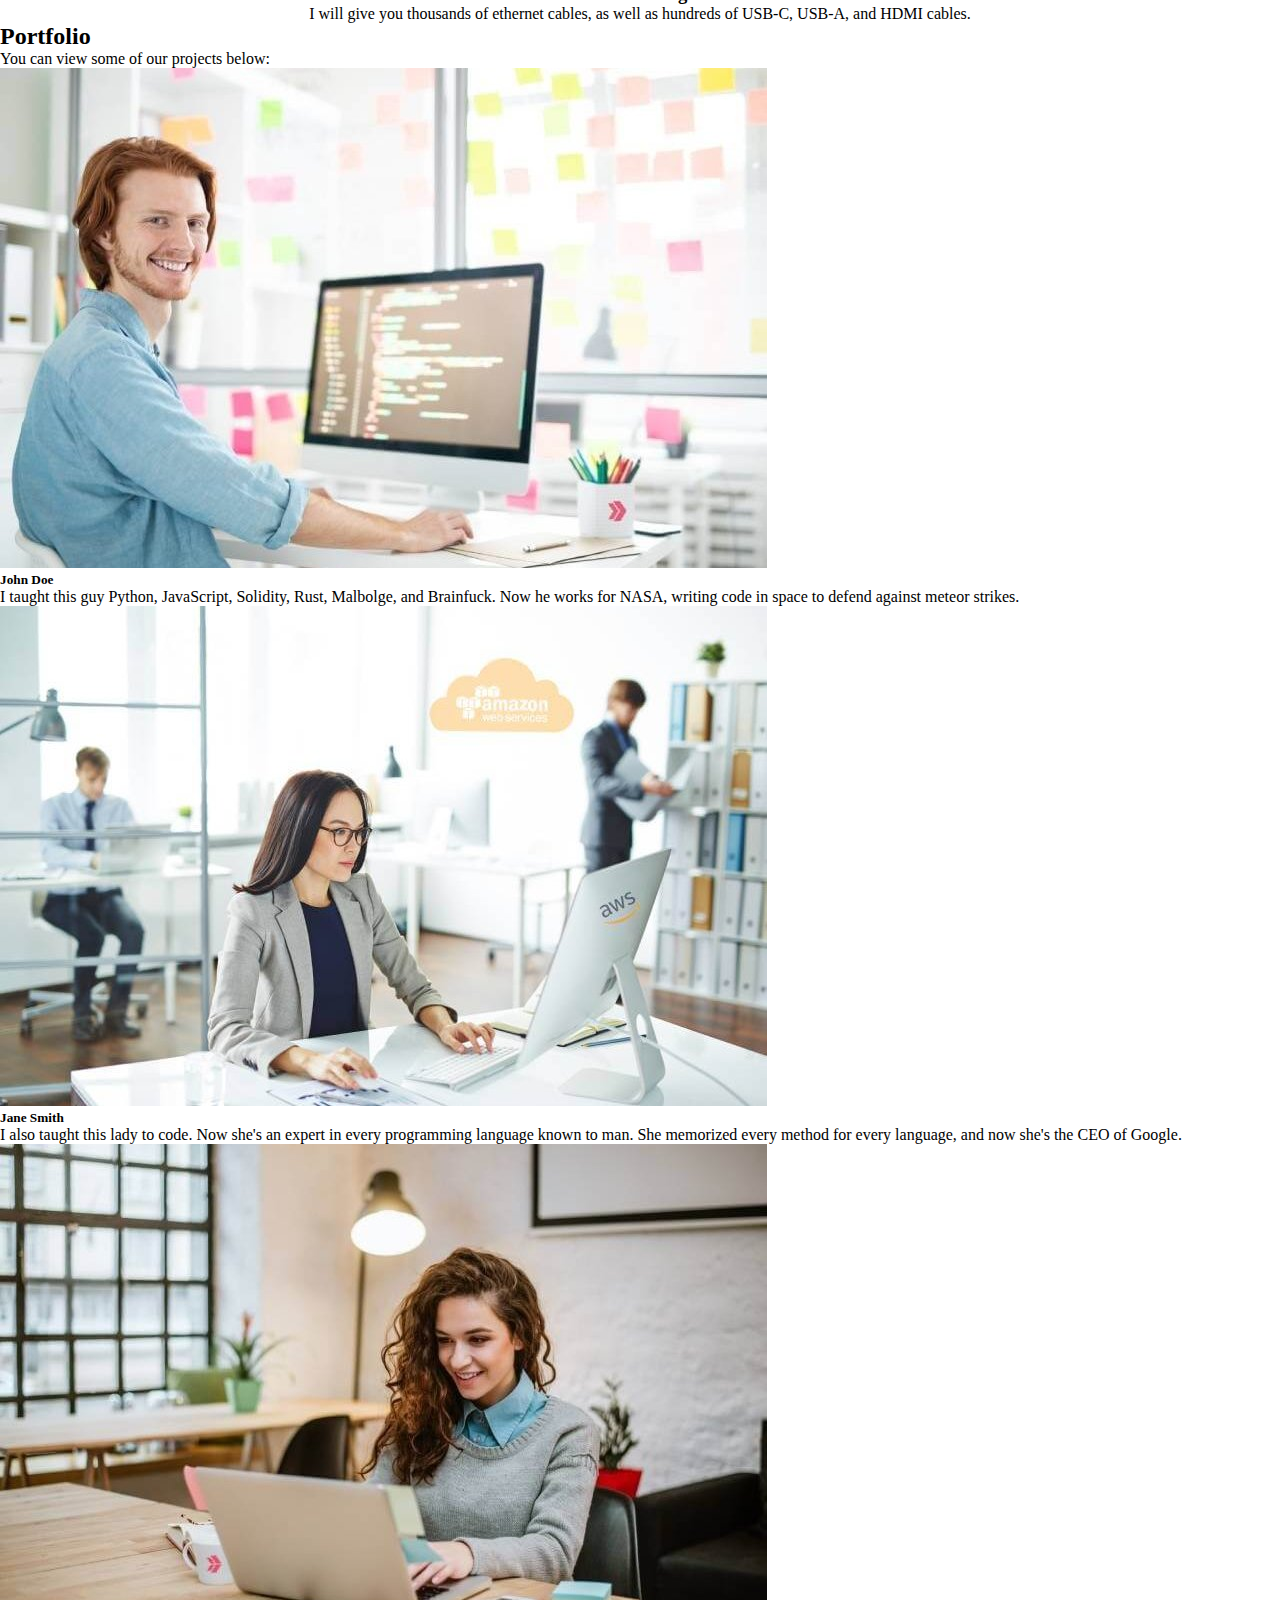
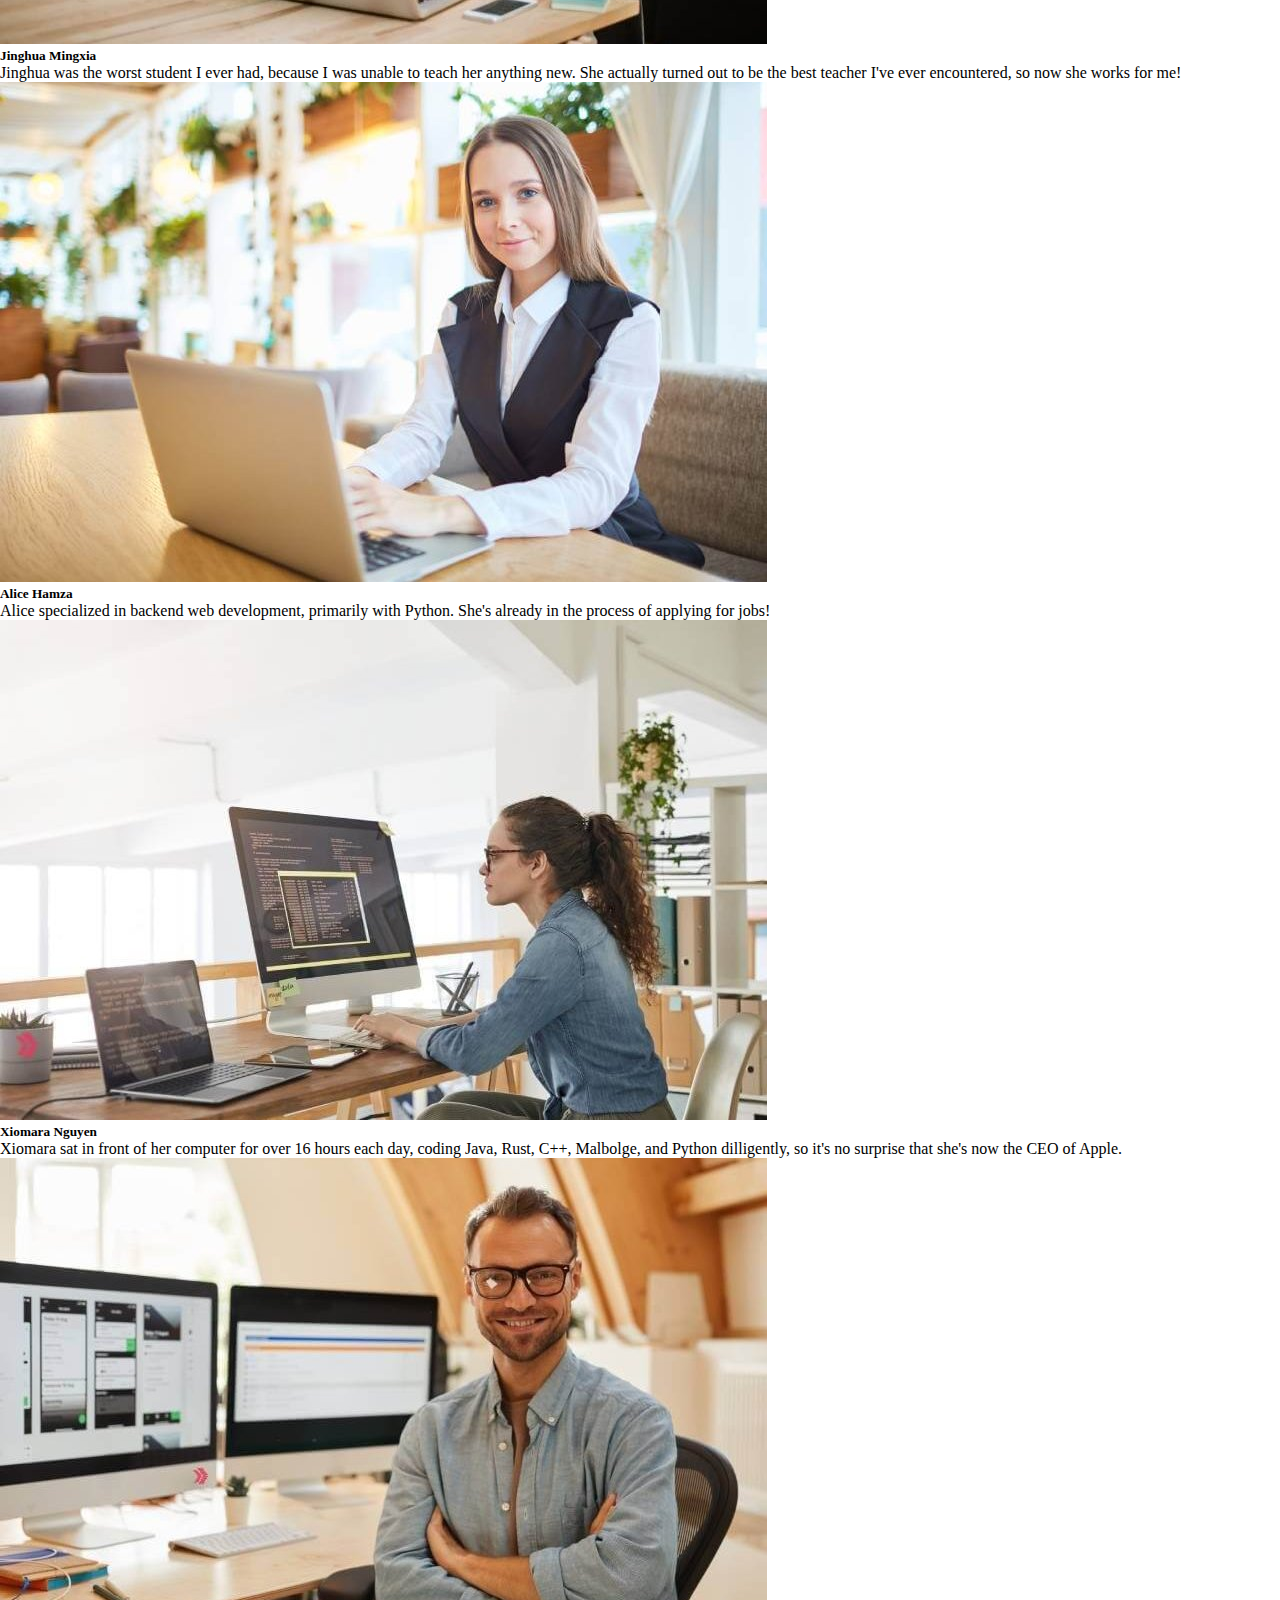
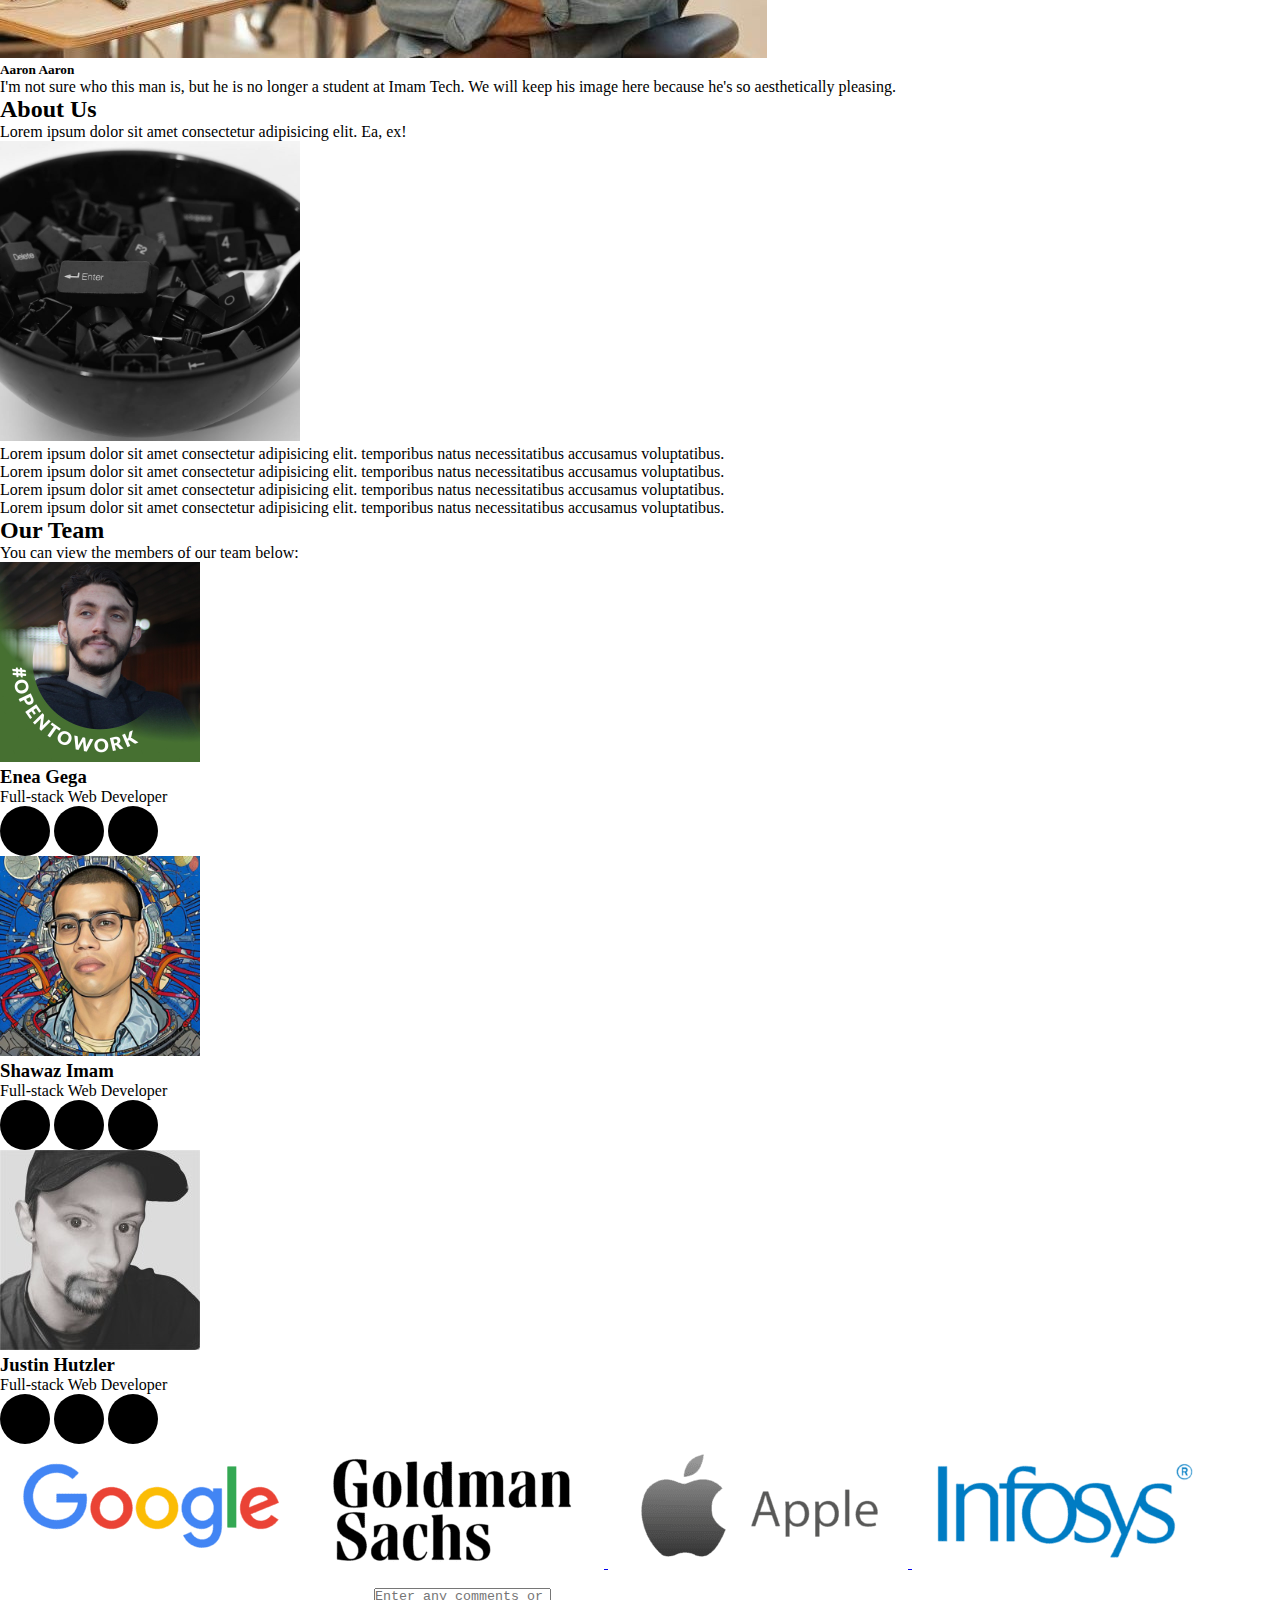
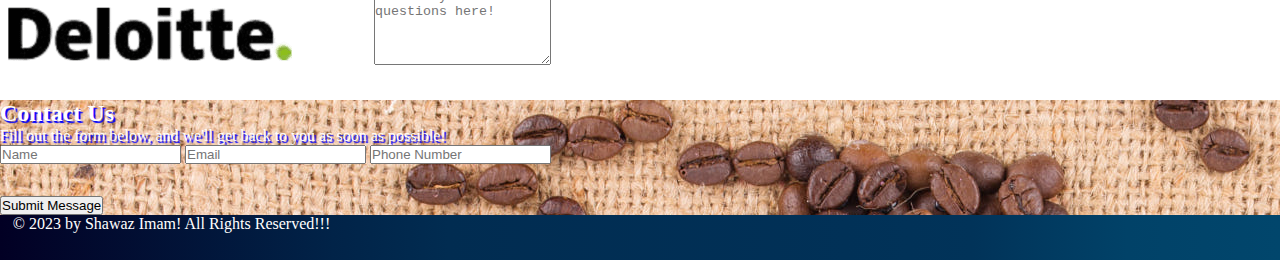
==== commit 03d42997: "not responsive enough, and not enough functionality" ====
--- a/bootstrap.html
+++ b/bootstrap.html
@@ -23,8 +23,7 @@
   </head>
   <body>
     <!-- navbar -->
-    <nav
-      class="navbar navbar-expand-lg navbar-dark bg-dark shadow-lg fixed-top">
+    <nav class="navbar navbar-expand-lg navbar-dark bg-dark shadow-lg fixed-top">
       <div class="container">
         <a class="navbar-brand" href="#">Imam Tech</a>
         <button
@@ -71,7 +70,7 @@
     </div>
 
     <!-- services -->
-    <div  id="services" class="container-fluid pb-5 pt-5">
+    <div id="services" class="container-fluid pb-5 pt-5">
       <div class="container text-center">
         <h2 class="display-2">Services</h2>
         <p>
@@ -84,7 +83,7 @@
             <h3 class="pt-4">Programming</h3>
             <p>
               I will teach you how to code in any and every possible language.
-              You'll memorize everything.
+              You'll memorize everything that exists.
             </p>
           </div>
           <div class="col-md-4 centered">
@@ -197,7 +196,7 @@
     <!-- About Us -->
     <div id="about" class="container-fluid">
       <div class="container">
-        <h2 class="text-center mt-4">About Us</h2>
+        <h2 class="display-3 text-center mt-5">About Us</h2>
         <p class="text-center">Lorem ipsum dolor sit amet consectetur
           adipisicing elit. Ea, ex!</p>
         <div class="clearfix">
@@ -219,9 +218,10 @@
       </div>
     </div>
     <!-- Staff -->
-    <div id="remove-underline" class="container-fluid text-center">
-      <div class="container bg-light">
-        <h2 class="mt-4 pt-4">Our Team</h2>
+    <div id="remove-underline" class="container-fluid text-center mt-5
+      bg-light">
+      <div class="container">
+        <h2 class="mt-4 pt-4 display-3">Our Team</h2>
         <p>You can view the members of our team below:</p>
 
         <div class="row pt-4 gx-4 gy-4">
@@ -242,9 +242,12 @@
             <h3>Shawaz Imam</h3>
             <p>Full-stack Web Developer</p>
             <p>
-              <a href="https://www.twitter.com" target="_blank" class="social"><i class="fab fa-twitter"></i></a>
-              <a href="https://www.facebook.com/groups/ElonMusk/" target="_blank" class="social"><i class="fab fa-facebook-f"></i></a>
-              <a href="https://www.linkedin.com/in/shawazai/" target="_blank" class="social"><i class="fab fa-linkedin-in"></i></a>
+              <a href="https://www.twitter.com" target="_blank" class="social"><i
+                  class="fab fa-twitter"></i></a>
+              <a href="https://www.facebook.com/groups/ElonMusk/"
+                target="_blank" class="social"><i class="fab fa-facebook-f"></i></a>
+              <a href="https://www.linkedin.com/in/shawazai/" target="_blank"
+                class="social"><i class="fab fa-linkedin-in"></i></a>
             </div>
             <div class="col-md-4 text-center team">
               <img class="rounded-circle mb-3" height="200px" width="200px"
@@ -259,8 +262,61 @@
             </div>
           </div>
         </div>
+
+        <!-- Corporation Logos -->
+        <div class=" mt-5 logos">
+          <a href="https://www.google.com" target="_blank"><img
+              src="./img/Google.png" alt="Google"></a>
+
+          <a href="https://www.goldmansachs.com" target="_blank"><img
+              src="./img/goldmansachs.png" alt="Goldman Sachs">
+          </a>
+
+          <a href="https://www.apple.com" target="_blank"><img
+              src="./img/apple.png" alt="Apple">
+          </a>
+
+          <a href="https://www.infosys.com" target="_blank"> <img
+              src="./img/infosys.png" alt="InfoSys">
+          </a>
+
+          <a href="https://www.deloitte.com" target="_blank"><img src="./img/deloitte.png"
+              alt="Deloitte">
+          </a>
+        </div>
+
+
         <!-- Contact Us -->
-
+        <div id="C0FF33" class="container-fluid text-center mt-5">
+          <div id="contact-flex" class="container">
+            <h2 class="display-3"> Contact Us </h2>
+            <p>Fill out the form below, and we'll get back to you as soon as
+              possible!</p>
+
+            <div class="row-pb-3">
+              <div class="col-md-6">
+                <input class="form-control form-control-lg mb-3" type="text"
+                  placeholder="Name">
+                <input class="form-control form-control-lg mb-3" type="text"
+                  placeholder="Email">
+                <input class="form-control form-control-lg" type="text"
+                  placeholder="Phone Number">
+              </div>
+            </div>
+            <div id="go-right" class="col-md-6">
+              <textarea class="form-control form-control-lg" rows="5"
+                placeholder="Enter any comments or questions here!"></textarea>
+            </div>
+            <div class="col-md-3 mx-auto text-center">
+              <button type="button" class="btn btn-danger btn-lg"> Submit
+                Message </button>
+            </div>
+          </div>
+        </div>
+        <!-- footer -->
+        <div class="foot">
+          <p>&copy; 2023 by Shawaz Imam! All Rights Reserved!!! </p>
+        </div>
         <!-- bootstrap script -->
         <script
           src="https://cdn.jsdelivr.net/npm/bootstrap@5.0.0-beta3/dist/js/bootstrap.bundle.min.js"
--- a/style.css
+++ b/style.css
@@ -1,56 +1,139 @@
+* {
+    margin: 0;
+    padding: 0;
+    box-sizing: border-box;
+}
+
+body {
+    height: 100vh;
+    width: 100vw;
+    overflow-x: hidden;
+}
+
+nav {
+    background: rgb(2, 0, 36);
+    background: linear-gradient(
+      90deg,
+      rgba(2, 0, 36, 1) 0%,
+      rgba(1, 35, 72, 1) 26%,
+      rgba(1, 44, 81, 1) 35%,
+      rgba(1, 49, 87, 1) 66%,
+      rgba(1, 51, 89, 1) 76%,
+      rgba(1, 66, 104, 1) 88%,
+      rgba(1, 70, 108, 1) 100%,
+      rgba(0, 212, 255, 1) 100%
+    );
+}
+
 .main-page {
-    background-image: url("./img/banner.png");
-    background-size: cover;
-    background-repeat: no-repeat;
-    position: center;
-    height: 100vh;
-    padding-top: 15%;
-    text-shadow: 2px 2px 2px violet;
+  background-image: url("./img/banner.png");
+  background-size: cover;
+  background-repeat: no-repeat;
+  position: center;
+  height: 100vh;
+  padding-top: 15%;
+  text-shadow: 1px 1px 1px blue;
 }
-    
-.collapse, .navbar-collapse {
-    text-align: right;
+
+.collapse,
+.navbar-collapse {
+  text-align: right;
+  color: white;
 }
 
 .circle {
-    border-radius: 50%;
-    background-color: red;
-    width: 150px;
-    height: 150px;
-    display: flex;
-    color: white;
-    justify-content: center;
-    align-items: center;
+  border-radius: 50%;
+  background-color: red;
+  width: 150px;
+  height: 150px;
+  display: flex;
+  color: white;
+  justify-content: center;
+  align-items: center;
 }
 
 .centered {
-    display: flex;
-    justify-content: center;
-    align-items: center;
-    flex-direction: column;
+  display: flex;
+  justify-content: center;
+  align-items: center;
+  flex-direction: column;
 }
 
 .about-img {
-    object-fit: cover;
+  object-fit: cover;
 }
 
 .social {
-    display: inline-flex;
-    justify-content: center;
-    align-items: center;
-    background-color: black;
-    color: white;
-    border-radius: 50%;
-    width: 50px;
-    height: 50px;
-    
+  display: inline-flex;
+  justify-content: center;
+  align-items: center;
+  background-color: black;
+  color: white;
+  border-radius: 50%;
+  width: 50px;
+  height: 50px;
 }
 
 #remove-underline a {
-    text-decoration: none;
+  text-decoration: none;
 }
 
 #about {
-    scroll-margin-top: 80px;
-/* The "about" anchor link is scrolling slightly too far down the page. This seems to be the most efficient solution that doesn't require me to search google for longer than 30 seconds. */
-}+  scroll-margin-top: 80px;
+  /* The "about" anchor link is scrolling slightly too far down the page. This seems to be the most efficient solution that doesn't require me to search google for longer than 30 seconds. */
+}
+
+#remove-underline {
+  scroll-margin-top: 25px;
+}
+
+/* #contact-flex {
+    display: flex;
+} */
+
+#go-right {
+  display: block;
+  float: right;
+  clear: right;
+  margin-top: -176px;
+  padding-left: 20px;
+}
+
+.mx-auto {
+  padding-top: 2rem;
+}
+
+#C0FF33 {
+  background-image: url("./img/map.png");
+  color: white;
+  text-shadow: 2px 2px 1px blue;
+  display: flex;
+}
+
+.foot {
+  background: rgb(2, 0, 36);
+  background: linear-gradient(
+    90deg,
+    rgba(2, 0, 36, 1) 0%,
+    rgba(1, 35, 72, 1) 26%,
+    rgba(1, 44, 81, 1) 35%,
+    rgba(1, 49, 87, 1) 66%,
+    rgba(1, 51, 89, 1) 76%,
+    rgba(1, 66, 104, 1) 88%,
+    rgba(1, 70, 108, 1) 100%,
+    rgba(0, 212, 255, 1) 100%
+  );
+  color: white;
+  height: 5%;
+  padding-left: 1%;
+}
+
+.logos img {
+    height: 50%;
+}
+
+@media only screen and (max-width: 768px) {
+    .form-control {
+      width: 100%;
+    }
+  }